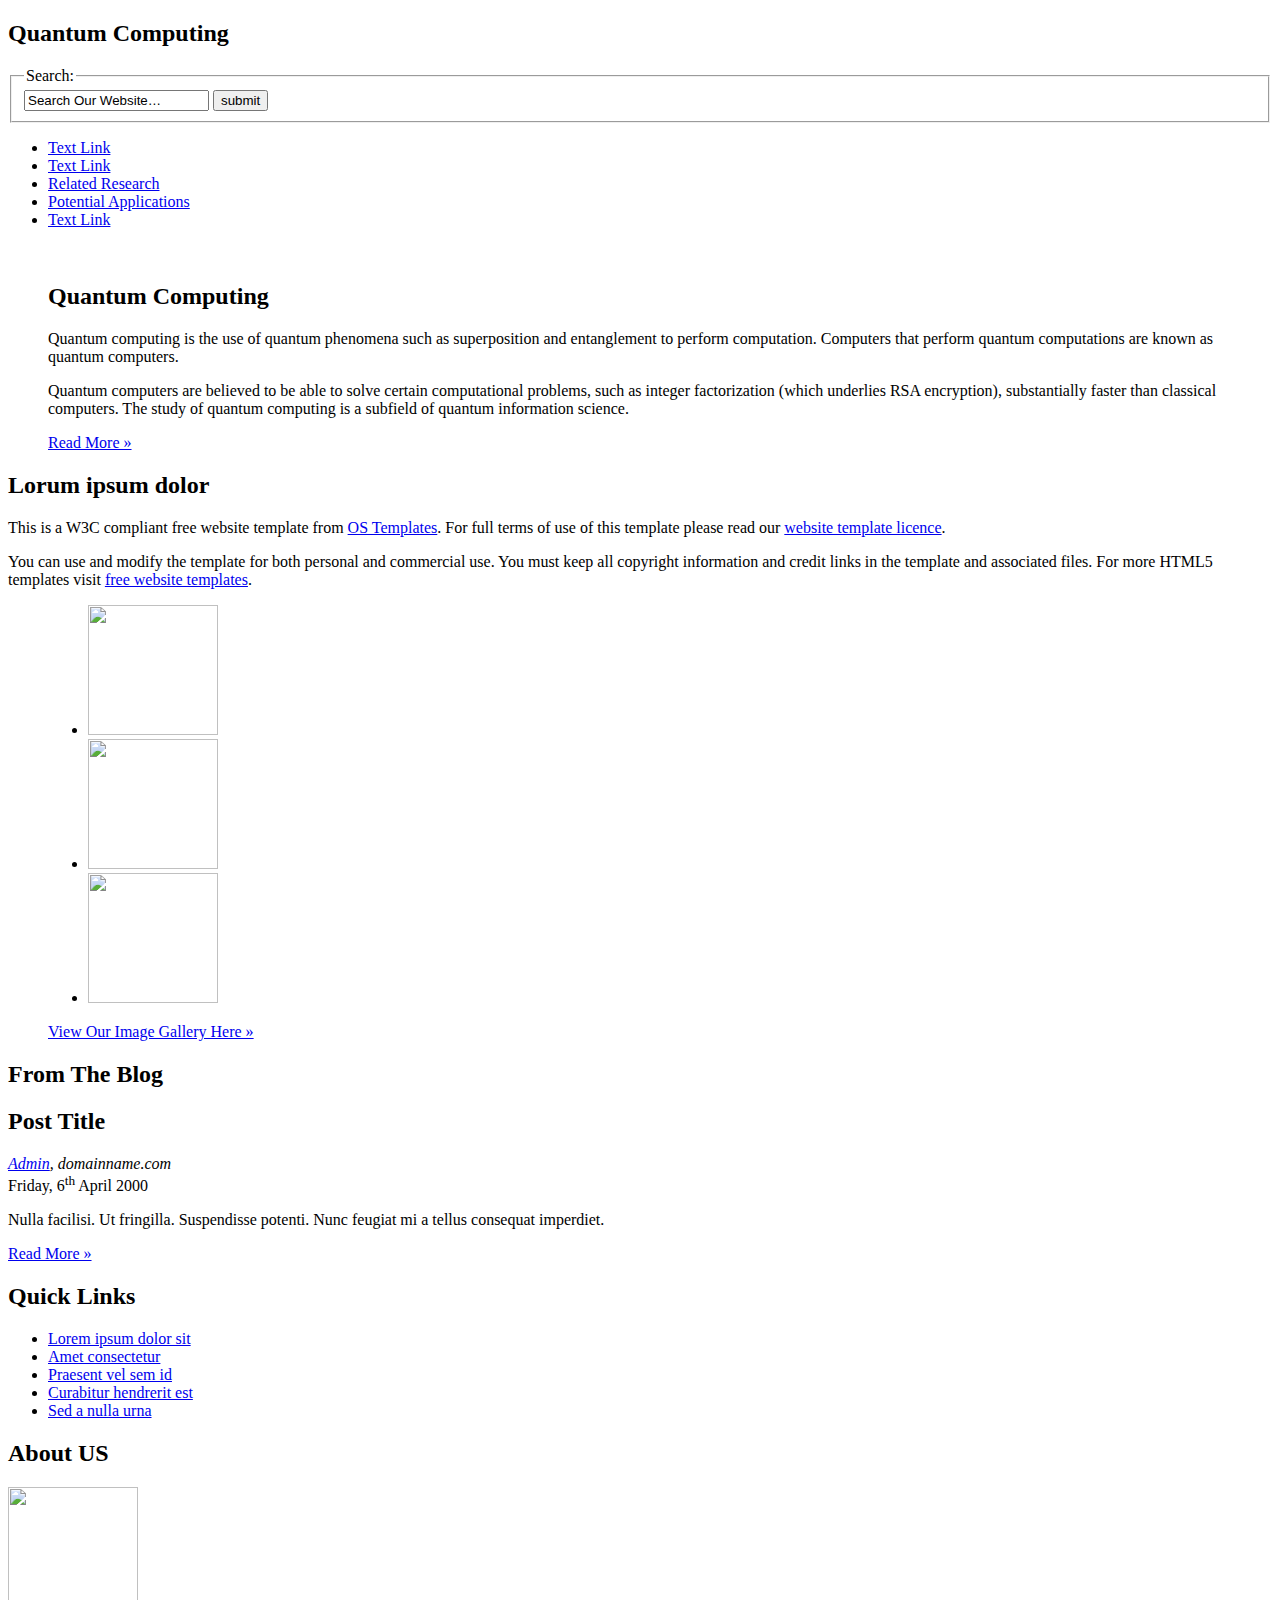
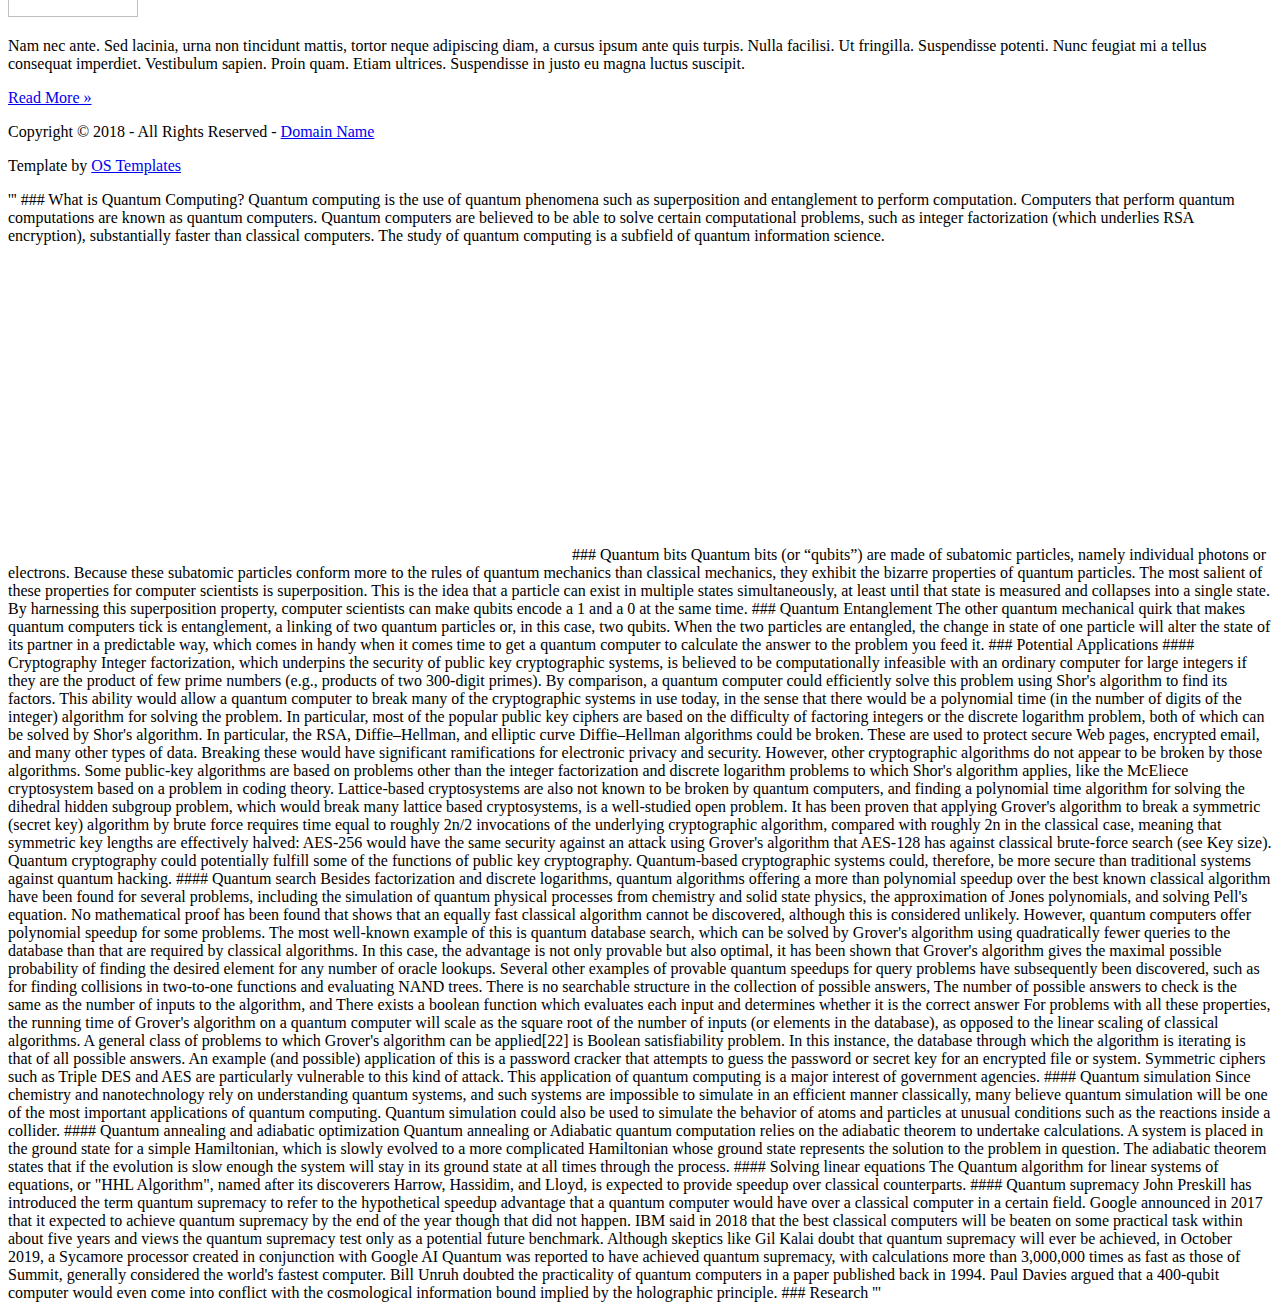
==== index.html @ 235972ce "Update index.html" ====
<!DOCTYPE html>
<html lang="en" dir="ltr">
<head>
<title>Quantum Computing</title>
<meta charset="UTF-8">
<link rel="stylesheet" href="styles/layout.css" type="text/css">
<!--[if lt IE 9]><script src="scripts/html5shiv.js"></script><![endif]-->
</head>
<body>
<div class="wrapper row1">
  <header id="header" class="clear">
    <div id="hgroup">
      <h2>Quantum Computing</h2>
    </div>
    <form action="#" method="post">
      <fieldset>
        <legend>Search:</legend>
        <input type="text" value="Search Our Website&hellip;" onFocus="this.value=(this.value=='Search Our Website&hellip;')? '' : this.value ;">
        <input type="submit" id="sf_submit" value="submit">
      </fieldset>
    </form>
    <nav>
      <ul>
        <li><a href="#">Text Link</a></li>
        <li><a href="#">Text Link</a></li>
        <li><a href="#">Related Research</a></li>
        <li><a href="#">Potential Applications</a></li>
        <li class="last"><a href="#">Text Link</a></li>
      </ul>
    </nav>
  </header>
</div>
<!-- content -->
<div class="wrapper row2">
  <div id="container" class="clear">
    <!-- Slider -->
    <section id="slider" class="clear">
      <figure><img src="images/demo/630x300.gif" alt="">
        <figcaption>
          <h2>Quantum Computing</h2>
          <p>Quantum computing is the use of quantum phenomena such as superposition and entanglement to perform computation. 
            Computers that perform quantum computations are known as quantum computers. 
            <p>Quantum computers are believed to be able to solve certain computational problems, such as integer factorization (which underlies RSA encryption), substantially faster than classical computers. 
            The study of quantum computing is a subfield of quantum information science.</p>
          <footer class="more"><a href="#">Read More &raquo;</a></footer>
        </figcaption>
      </figure>
    </section>
    <!-- main content -->
    <div id="intro">
      <section class="clear">
        <!-- article 1 -->
        <article class="two_quarter">
          <h2>Lorum ipsum dolor</h2>
          <p>This is a W3C compliant free website template from <a href="https://www.os-templates.com/" title="Free Website Templates">OS Templates</a>. For full terms of use of this template please read our <a href="https://www.os-templates.com/template-terms">website template licence</a>.</p>
          <p>You can use and modify the template for both personal and commercial use. You must keep all copyright information and credit links in the template and associated files. For more HTML5 templates visit <a href="https://www.os-templates.com/">free website templates</a>.</p>
        </article>
        <!-- article 2 -->
        <article class="two_quarter lastbox">
          <figure>
            <ul class="clear">
              <li><a href="#"><img src="images/demo/130x130.gif" width="130" height="130" alt=""></a></li>
              <li><a href="#"><img src="images/demo/130x130.gif" width="130" height="130" alt=""></a></li>
              <li class="last"><a href="#"><img src="images/demo/130x130.gif" width="130" height="130" alt=""></a></li>
            </ul>
            <figcaption><a href="#">View Our Image Gallery Here &raquo;</a></figcaption>
          </figure>
        </article>
      </section>
    </div>
    <!-- ########################################################################################## -->
    <!-- ########################################################################################## -->
    <!-- ########################################################################################## -->
    <!-- ########################################################################################## -->
    <div id="homepage" class="last clear">
      <section class="one_quarter">
        <h2 class="title">From The Blog</h2>
        <article>
          <header>
            <h2>Post Title</h2>
            <address>
            <a href="#">Admin</a>, domainname.com
            </address>
            <time datetime="2000-04-06">Friday, 6<sup>th</sup> April 2000</time>
          </header>
          <p>Nulla facilisi. Ut fringilla. Suspendisse potenti. Nunc feugiat mi a tellus consequat imperdiet.</p>
          <footer class="more"><a href="#">Read More &raquo;</a></footer>
        </article>
      </section>
      <section class="one_quarter">
        <h2 class="title">Quick Links</h2>
        <nav>
          <ul>
            <li><a href="#">Lorem ipsum dolor sit</a></li>
            <li><a href="#">Amet consectetur</a></li>
            <li><a href="#">Praesent vel sem id</a></li>
            <li><a href="#">Curabitur hendrerit est</a></li>
            <li class="last"><a href="#">Sed a nulla urna</a></li>
          </ul>
        </nav>
      </section>
      <section class="two_quarter lastbox">
        <h2 class="title">About US</h2>
        <img class="imgl" src="images/demo/130x130.gif" width="130" height="130" alt="">
        <p>Nam nec ante. Sed lacinia, urna non tincidunt mattis, tortor neque adipiscing diam, a cursus ipsum ante quis turpis. Nulla facilisi. Ut fringilla. Suspendisse potenti. Nunc feugiat mi a tellus consequat imperdiet. Vestibulum sapien. Proin quam. Etiam ultrices. Suspendisse in justo eu magna luctus suscipit.</p>
        <footer class="more"><a href="#">Read More &raquo;</a></footer>
      </section>
    </div>
    <!-- / content body -->
  </div>
</div>
<!-- Footer -->
<div class="wrapper row3">
  <footer id="footer" class="clear">
    <p class="fl_left">Copyright &copy; 2018 - All Rights Reserved - <a href="#">Domain Name</a></p>
    <p class="fl_right">Template by <a target="_blank" href="https://www.os-templates.com/" title="Free Website Templates">OS Templates</a></p>
  </footer>
</div>
</body>
</html>




'''

### What is Quantum Computing?
Quantum computing is the use of quantum phenomena such as superposition and entanglement to perform computation. Computers that perform quantum computations are known as quantum computers. Quantum computers are believed to be able to solve certain computational problems, such as integer factorization (which underlies RSA encryption), substantially faster than classical computers. The study of quantum computing is a subfield of quantum information science.


<iframe width="560" height="315" src="https://www.youtube.com/embed/WVv5OAR4Nik" frameborder="0" allow="autoplay; encrypted-media" allowfullscreen></iframe>

### Quantum bits

Quantum bits (or “qubits”) are made of subatomic particles, namely individual photons or electrons. Because these subatomic particles conform more to the rules of quantum mechanics than classical mechanics, they exhibit the bizarre properties of quantum particles. The most salient of these properties for computer scientists is superposition. This is the idea that a particle can exist in multiple states simultaneously, at least until that state is measured and collapses into a single state. By harnessing this superposition property, computer scientists can make qubits encode a 1 and a 0 at the same time.

### Quantum Entanglement

The other quantum mechanical quirk that makes quantum computers tick is entanglement, a linking of two quantum particles or, in this case, two qubits. When the two particles are entangled, the change in state of one particle will alter the state of its partner in a predictable way, which comes in handy when it comes time to get a quantum computer to calculate the answer to the problem you feed it.

### Potential Applications

#### Cryptography
Integer factorization, which underpins the security of public key cryptographic systems, is believed to be computationally infeasible with an ordinary computer for large integers if they are the product of few prime numbers (e.g., products of two 300-digit primes). By comparison, a quantum computer could efficiently solve this problem using Shor's algorithm to find its factors. This ability would allow a quantum computer to break many of the cryptographic systems in use today, in the sense that there would be a polynomial time (in the number of digits of the integer) algorithm for solving the problem. In particular, most of the popular public key ciphers are based on the difficulty of factoring integers or the discrete logarithm problem, both of which can be solved by Shor's algorithm. In particular, the RSA, Diffie–Hellman, and elliptic curve Diffie–Hellman algorithms could be broken. These are used to protect secure Web pages, encrypted email, and many other types of data. Breaking these would have significant ramifications for electronic privacy and security.

However, other cryptographic algorithms do not appear to be broken by those algorithms. Some public-key algorithms are based on problems other than the integer factorization and discrete logarithm problems to which Shor's algorithm applies, like the McEliece cryptosystem based on a problem in coding theory. Lattice-based cryptosystems are also not known to be broken by quantum computers, and finding a polynomial time algorithm for solving the dihedral hidden subgroup problem, which would break many lattice based cryptosystems, is a well-studied open problem. It has been proven that applying Grover's algorithm to break a symmetric (secret key) algorithm by brute force requires time equal to roughly 2n/2 invocations of the underlying cryptographic algorithm, compared with roughly 2n in the classical case, meaning that symmetric key lengths are effectively halved: AES-256 would have the same security against an attack using Grover's algorithm that AES-128 has against classical brute-force search (see Key size).

Quantum cryptography could potentially fulfill some of the functions of public key cryptography. Quantum-based cryptographic systems could, therefore, be more secure than traditional systems against quantum hacking.

#### Quantum search
Besides factorization and discrete logarithms, quantum algorithms offering a more than polynomial speedup over the best known classical algorithm have been found for several problems, including the simulation of quantum physical processes from chemistry and solid state physics, the approximation of Jones polynomials, and solving Pell's equation. No mathematical proof has been found that shows that an equally fast classical algorithm cannot be discovered, although this is considered unlikely. However, quantum computers offer polynomial speedup for some problems. The most well-known example of this is quantum database search, which can be solved by Grover's algorithm using quadratically fewer queries to the database than that are required by classical algorithms. In this case, the advantage is not only provable but also optimal, it has been shown that Grover's algorithm gives the maximal possible probability of finding the desired element for any number of oracle lookups. Several other examples of provable quantum speedups for query problems have subsequently been discovered, such as for finding collisions in two-to-one functions and evaluating NAND trees.

There is no searchable structure in the collection of possible answers,
The number of possible answers to check is the same as the number of inputs to the algorithm, and
There exists a boolean function which evaluates each input and determines whether it is the correct answer
For problems with all these properties, the running time of Grover's algorithm on a quantum computer will scale as the square root of the number of inputs (or elements in the database), as opposed to the linear scaling of classical algorithms. A general class of problems to which Grover's algorithm can be applied[22] is Boolean satisfiability problem. In this instance, the database through which the algorithm is iterating is that of all possible answers. An example (and possible) application of this is a password cracker that attempts to guess the password or secret key for an encrypted file or system. Symmetric ciphers such as Triple DES and AES are particularly vulnerable to this kind of attack. This application of quantum computing is a major interest of government agencies.

#### Quantum simulation
Since chemistry and nanotechnology rely on understanding quantum systems, and such systems are impossible to simulate in an efficient manner classically, many believe quantum simulation will be one of the most important applications of quantum computing. Quantum simulation could also be used to simulate the behavior of atoms and particles at unusual conditions such as the reactions inside a collider.

#### Quantum annealing and adiabatic optimization
Quantum annealing or Adiabatic quantum computation relies on the adiabatic theorem to undertake calculations. A system is placed in the ground state for a simple Hamiltonian, which is slowly evolved to a more complicated Hamiltonian whose ground state represents the solution to the problem in question. The adiabatic theorem states that if the evolution is slow enough the system will stay in its ground state at all times through the process.

#### Solving linear equations
The Quantum algorithm for linear systems of equations, or "HHL Algorithm", named after its discoverers Harrow, Hassidim, and Lloyd, is expected to provide speedup over classical counterparts.

#### Quantum supremacy
John Preskill has introduced the term quantum supremacy to refer to the hypothetical speedup advantage that a quantum computer would have over a classical computer in a certain field. Google announced in 2017 that it expected to achieve quantum supremacy by the end of the year though that did not happen. IBM said in 2018 that the best classical computers will be beaten on some practical task within about five years and views the quantum supremacy test only as a potential future benchmark. Although skeptics like Gil Kalai doubt that quantum supremacy will ever be achieved, in October 2019, a Sycamore processor created in conjunction with Google AI Quantum was reported to have achieved quantum supremacy, with calculations more than 3,000,000 times as fast as those of Summit, generally considered the world's fastest computer. Bill Unruh doubted the practicality of quantum computers in a paper published back in 1994. Paul Davies argued that a 400-qubit computer would even come into conflict with the cosmological information bound implied by the holographic principle.

### Research

'''
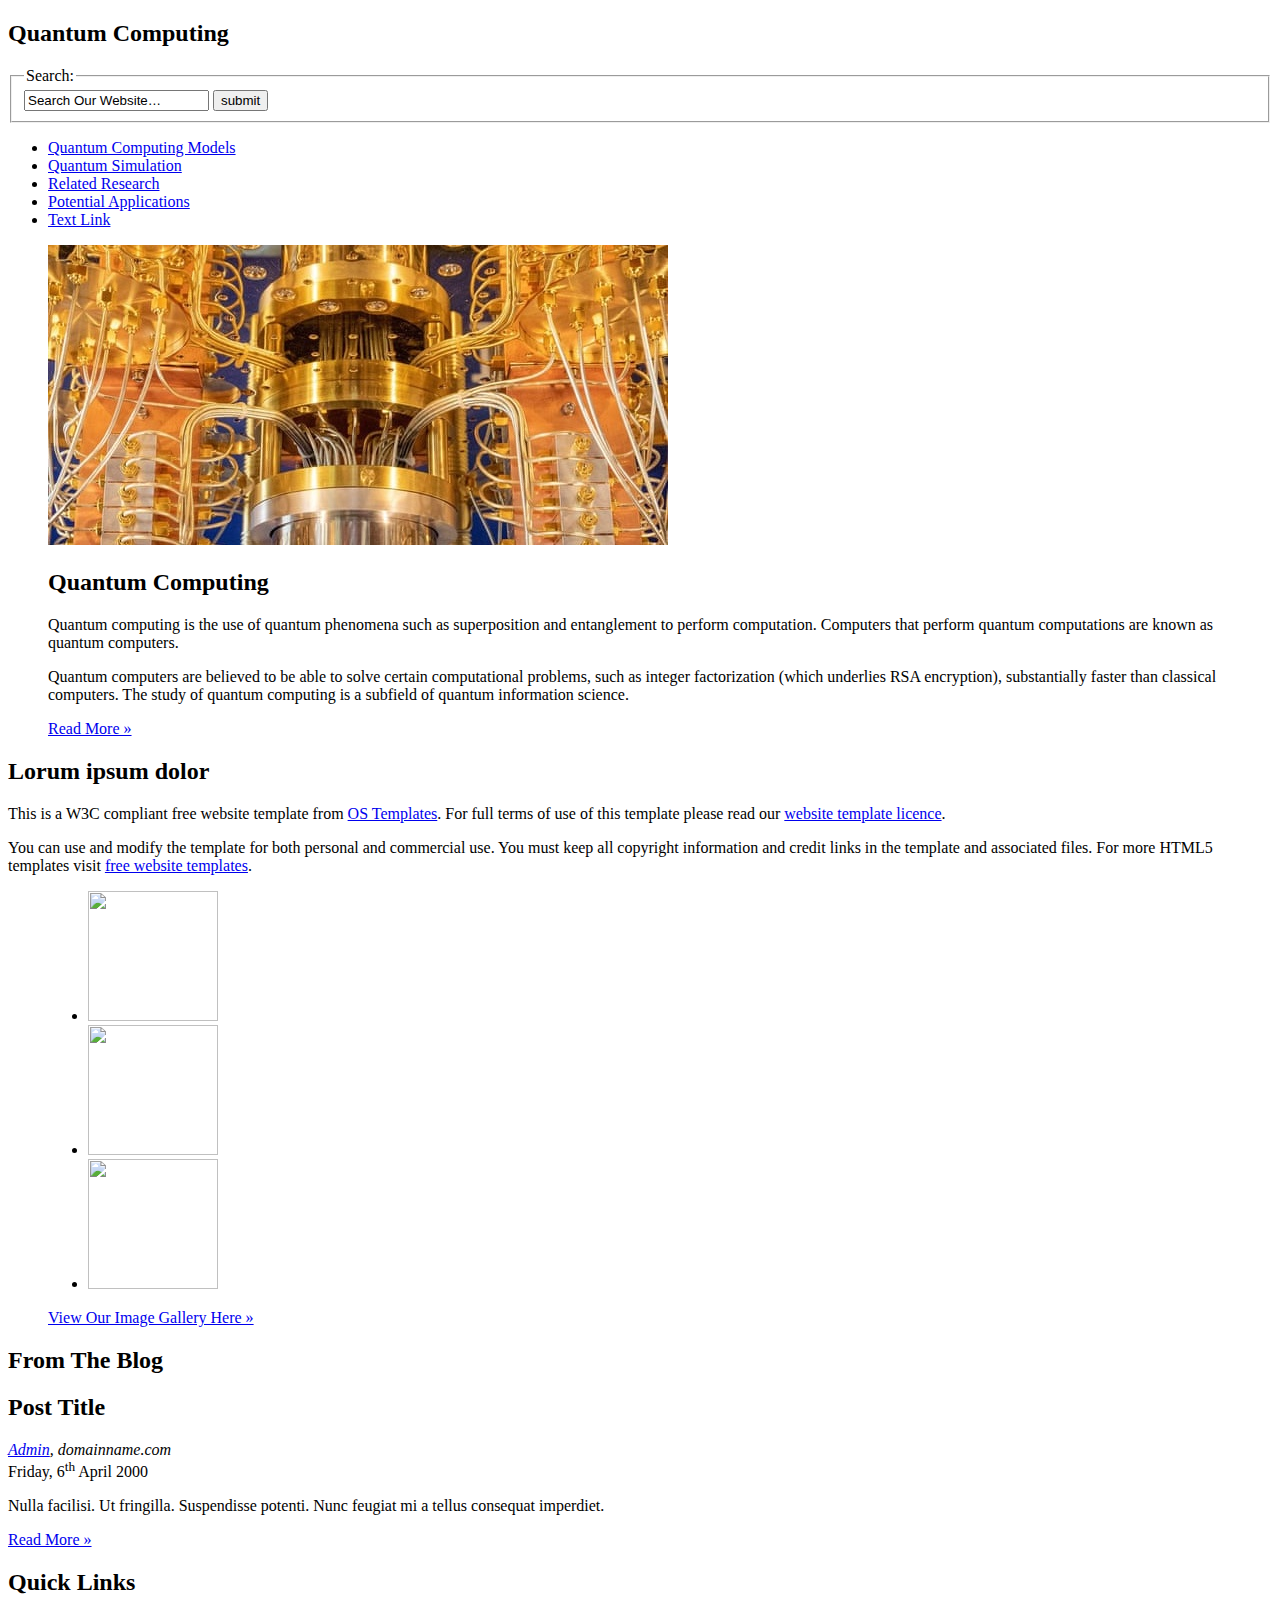
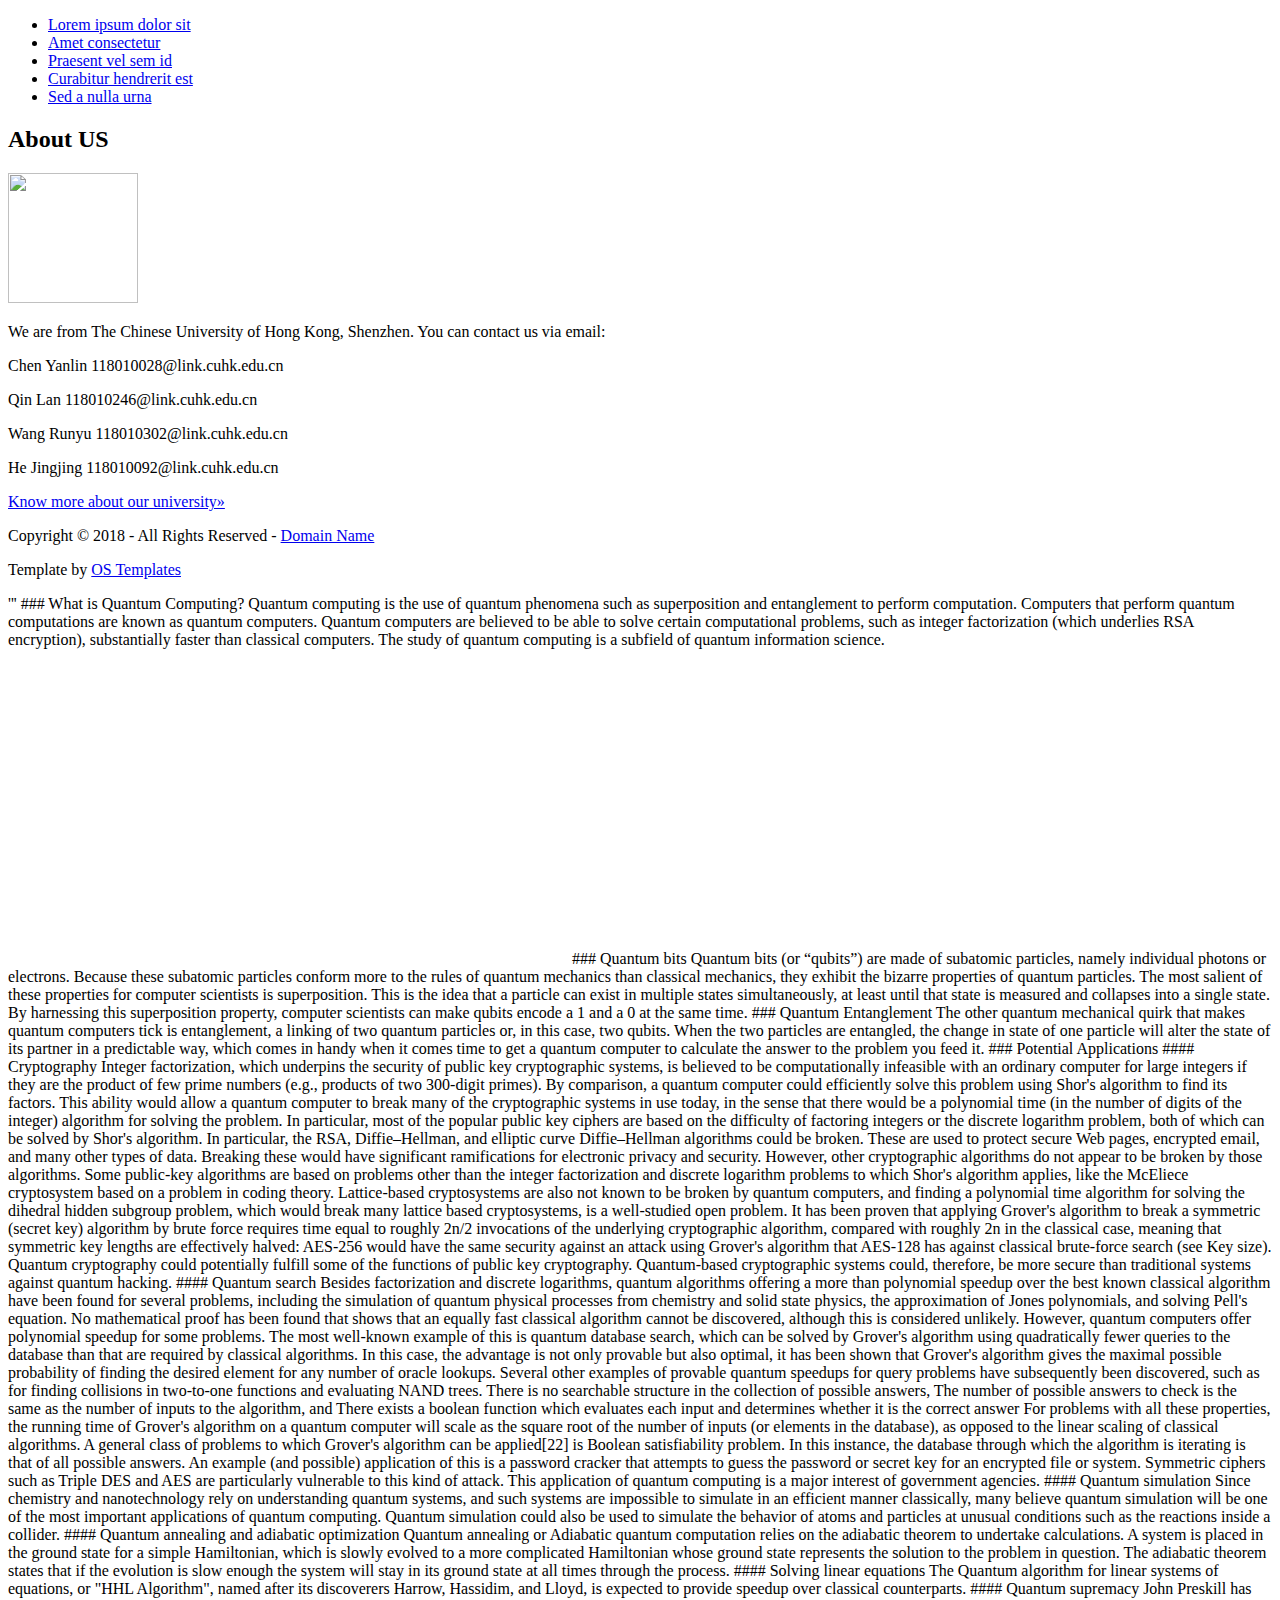
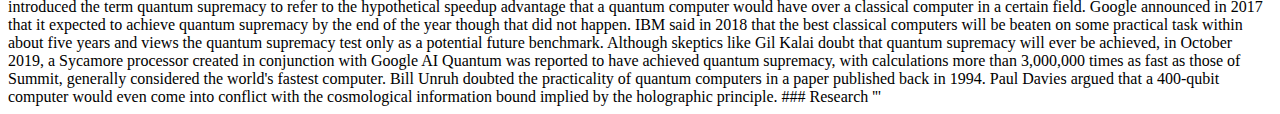
==== commit 9fb9c484: "Update index.html" ====
--- a/index.html
+++ b/index.html
@@ -21,8 +21,8 @@
     </form>
     <nav>
       <ul>
-        <li><a href="#">Text Link</a></li>
-        <li><a href="#">Text Link</a></li>
+        <li><a href="pages/QuantumComputingModels.html">Quantum Computing Models</a></li>
+        <li><a href="#">Quantum Simulation</a></li>
         <li><a href="#">Related Research</a></li>
         <li><a href="#">Potential Applications</a></li>
         <li class="last"><a href="#">Text Link</a></li>
@@ -35,7 +35,7 @@
   <div id="container" class="clear">
     <!-- Slider -->
     <section id="slider" class="clear">
-      <figure><img src="images/demo/630x300.gif" alt="">
+      <figure><img src="images/demo/630x300.jpg" alt="">
         <figcaption>
           <h2>Quantum Computing</h2>
           <p>Quantum computing is the use of quantum phenomena such as superposition and entanglement to perform computation. 
@@ -102,8 +102,12 @@
       <section class="two_quarter lastbox">
         <h2 class="title">About US</h2>
         <img class="imgl" src="images/demo/130x130.gif" width="130" height="130" alt="">
-        <p>Nam nec ante. Sed lacinia, urna non tincidunt mattis, tortor neque adipiscing diam, a cursus ipsum ante quis turpis. Nulla facilisi. Ut fringilla. Suspendisse potenti. Nunc feugiat mi a tellus consequat imperdiet. Vestibulum sapien. Proin quam. Etiam ultrices. Suspendisse in justo eu magna luctus suscipit.</p>
-        <footer class="more"><a href="#">Read More &raquo;</a></footer>
+        <p>We are from The Chinese University of Hong Kong, Shenzhen. You can contact us via email:</p>
+        <p>Chen Yanlin 118010028@link.cuhk.edu.cn</p>
+        <p>Qin Lan 118010246@link.cuhk.edu.cn</p>
+        <p>Wang Runyu 118010302@link.cuhk.edu.cn</p>
+        <p>He Jingjing 118010092@link.cuhk.edu.cn</p>
+        <footer class="more"><a href="https://www.cuhk.edu.cn/">Know more about our university&raquo;</a></footer>
       </section>
     </div>
     <!-- / content body -->
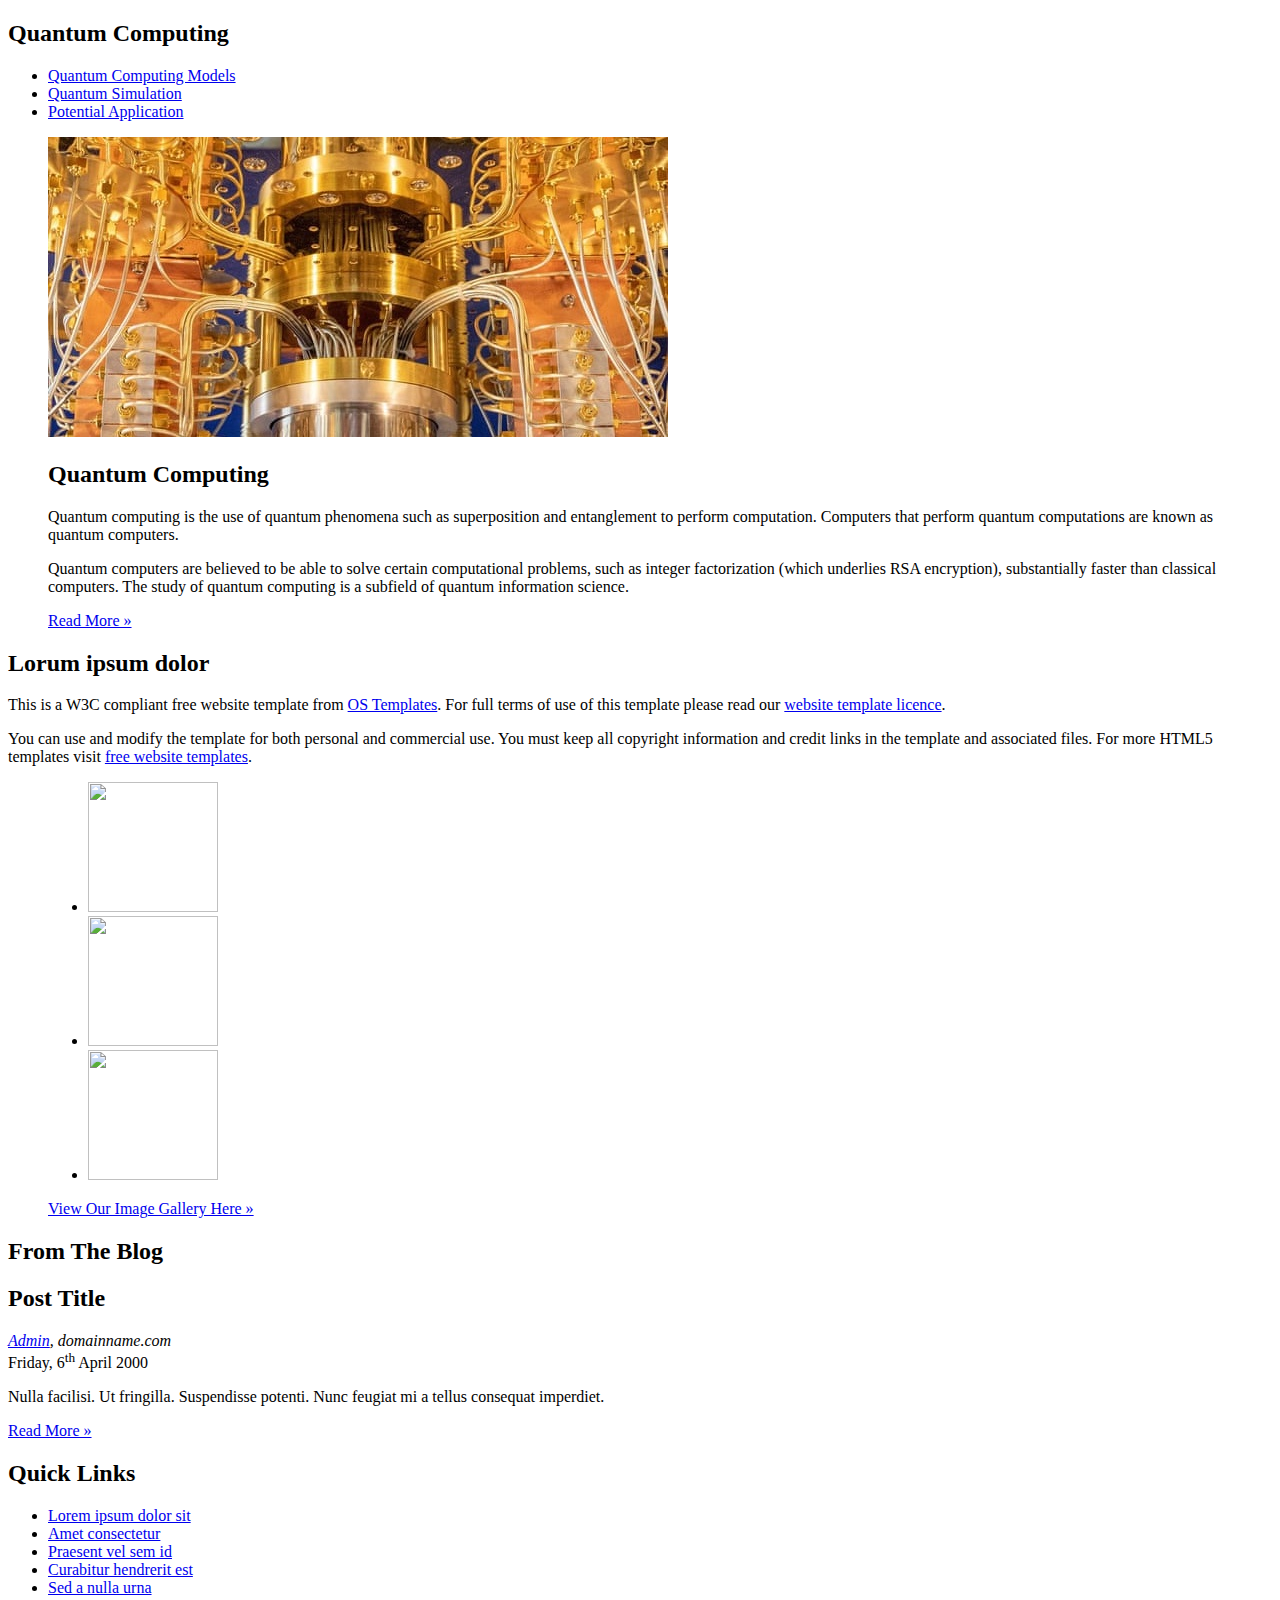
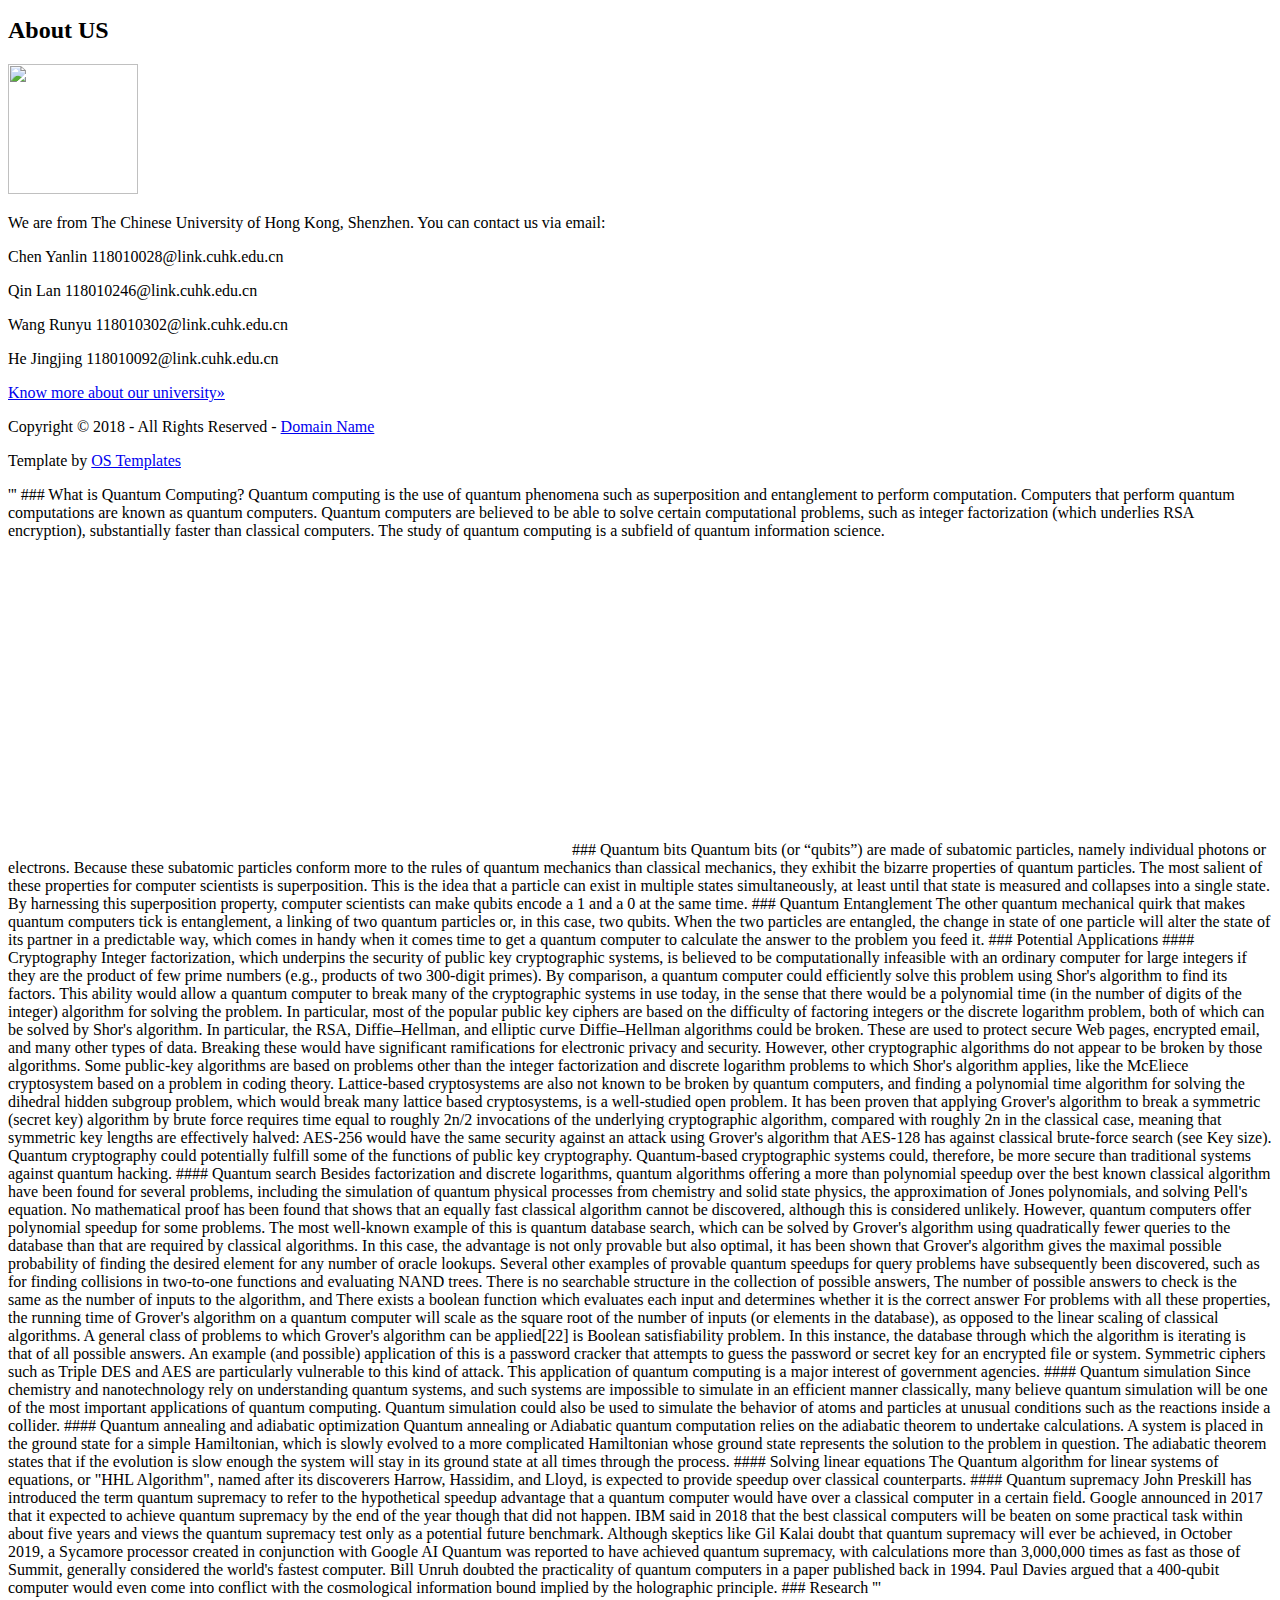
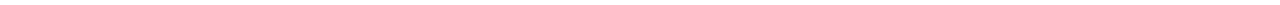
==== commit ff7080cd: "Update index.html" ====
--- a/index.html
+++ b/index.html
@@ -12,20 +12,11 @@
     <div id="hgroup">
       <h2>Quantum Computing</h2>
     </div>
-    <form action="#" method="post">
-      <fieldset>
-        <legend>Search:</legend>
-        <input type="text" value="Search Our Website&hellip;" onFocus="this.value=(this.value=='Search Our Website&hellip;')? '' : this.value ;">
-        <input type="submit" id="sf_submit" value="submit">
-      </fieldset>
-    </form>
     <nav>
       <ul>
-        <li><a href="pages/QuantumComputingModels.html">Quantum Computing Models</a></li>
-        <li><a href="#">Quantum Simulation</a></li>
-        <li><a href="#">Related Research</a></li>
-        <li><a href="#">Potential Applications</a></li>
-        <li class="last"><a href="#">Text Link</a></li>
+        <li><a href="https://hejingjing2020.github.io/Quantum-Computing/QuantumComputingModels">Quantum Computing Models</a></li>
+        <li><a href="https://hejingjing2020.github.io/Quantum-Computing/QuantumSimulation">Quantum Simulation</a></li>
+        <li class="last"><a href=https://hejingjing2020.github.io/Quantum-Computing/PotentialApplication>Potential Application</a></li>
       </ul>
     </nav>
   </header>
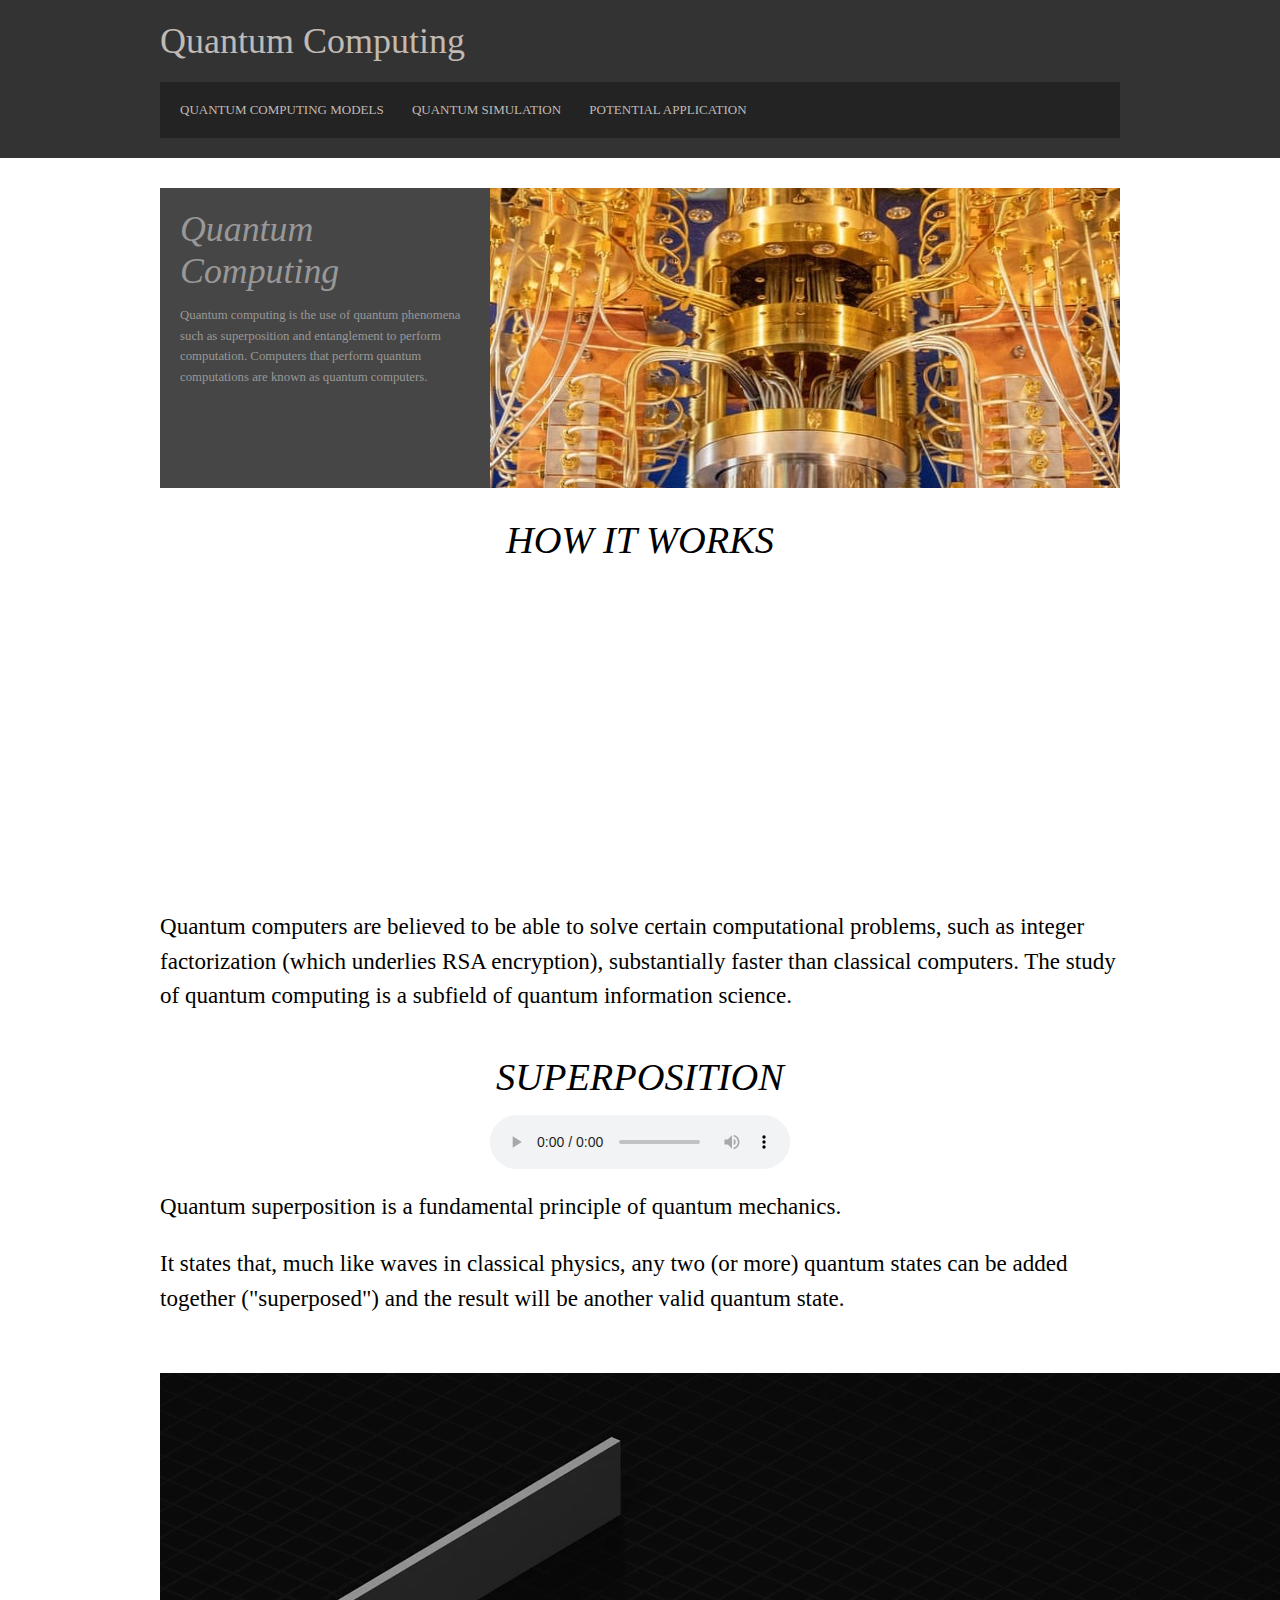
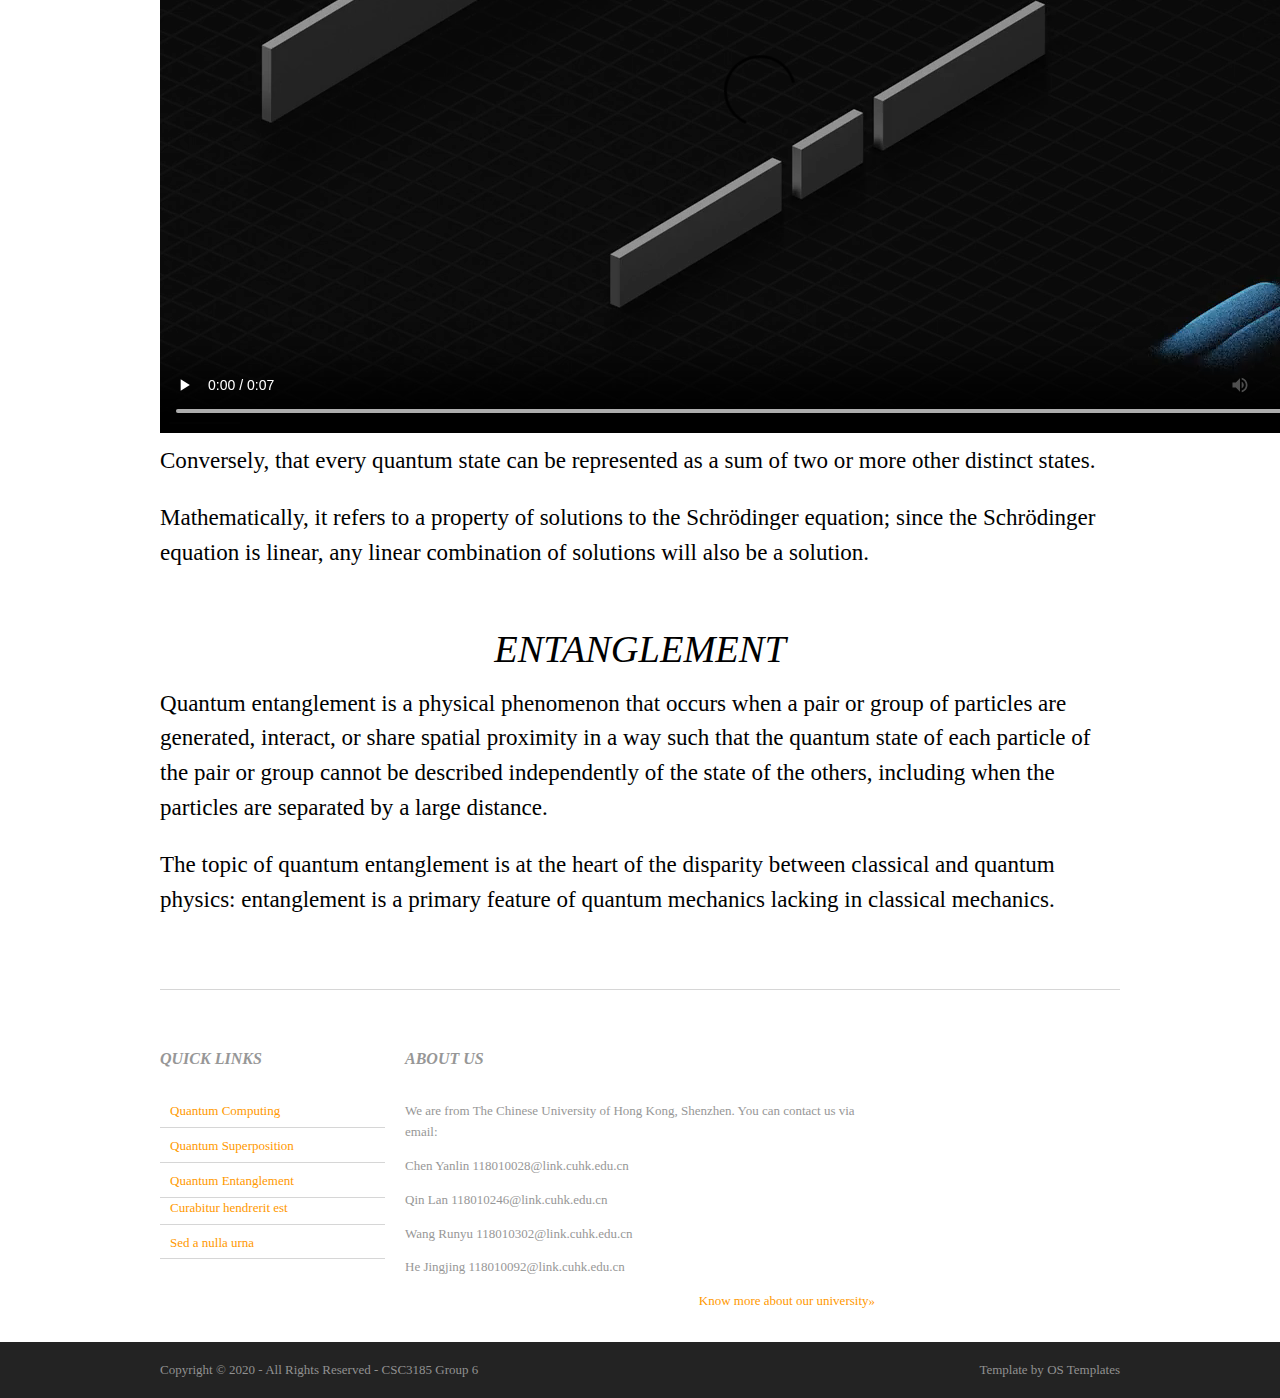
==== commit 21f01d7d: "Update index.html" ====
--- a/index.html
+++ b/index.html
@@ -4,13 +4,15 @@
 <title>Quantum Computing</title>
 <meta charset="UTF-8">
 <link rel="stylesheet" href="styles/layout.css" type="text/css">
+
 <!--[if lt IE 9]><script src="scripts/html5shiv.js"></script><![endif]-->
 </head>
 <body>
+  
 <div class="wrapper row1">
   <header id="header" class="clear">
     <div id="hgroup">
-      <h2>Quantum Computing</h2>
+      <h1>Quantum Computing</h1>
     </div>
     <nav>
       <ul>
@@ -28,35 +30,70 @@
     <section id="slider" class="clear">
       <figure><img src="images/demo/630x300.jpg" alt="">
         <figcaption>
-          <h2>Quantum Computing</h2>
-          <p>Quantum computing is the use of quantum phenomena such as superposition and entanglement to perform computation. 
+          <h2 style="font-size:2.8vw">Quantum Computing</h2>
+          <p style="font-size:1vw; font-style: normal">Quantum computing is the use of quantum phenomena such as superposition and entanglement to perform computation. 
             Computers that perform quantum computations are known as quantum computers. 
-            <p>Quantum computers are believed to be able to solve certain computational problems, such as integer factorization (which underlies RSA encryption), substantially faster than classical computers. 
-            The study of quantum computing is a subfield of quantum information science.</p>
-          <footer class="more"><a href="#">Read More &raquo;</a></footer>
+          <!--<footer class="more"><a href="https://en.wikipedia.org/wiki/Quantum_computing">Wikipidia &raquo;</a></footer>-->
         </figcaption>
       </figure>
     </section>
     <!-- main content -->
     <div id="intro">
-      <section class="clear">
+      <section class="clear">        
+
+        <article class="user_reviews">     
+        <h2 align="center" style="font-size:3vw; color:black">HOW IT WORKS</h2>
+        <p align="center">
+        <iframe width="560" height="315" src="https://www.youtube.com/embed/WVv5OAR4Nik" frameborder="0" allow="autoplay; encrypted-media" allowfullscreen></iframe>
+        </p>
+            <h6 style="font-size:1.8vw;line-height: 1.5; color:black; font-family:verdana; font-style: normal">Quantum computers are believed to be able to solve certain computational problems, such as integer factorization (which underlies RSA encryption), substantially faster than classical computers. 
+            The study of quantum computing is a subfield of quantum information science.</h6>
+          <p>
+            <br>
+          </p>
+        </article>
+
         <!-- article 1 -->
-        <article class="two_quarter">
-          <h2>Lorum ipsum dolor</h2>
-          <p>This is a W3C compliant free website template from <a href="https://www.os-templates.com/" title="Free Website Templates">OS Templates</a>. For full terms of use of this template please read our <a href="https://www.os-templates.com/template-terms">website template licence</a>.</p>
-          <p>You can use and modify the template for both personal and commercial use. You must keep all copyright information and credit links in the template and associated files. For more HTML5 templates visit <a href="https://www.os-templates.com/">free website templates</a>.</p>
+        <article class="user_reviews">
+   
+          <h1 style="font-size:3vw; color:black" align="center">SUPERPOSITION</h1>
+          <div style="margin: 0 auto; display: table;">
+            <br>
+          <audio controls>
+              <source src="media/QuantumSuperposition.mp3" type="audio/mpeg">
+          </audio>
+          <br>
+          <br>
+        </div>
+          <h6 style="font-size:1.8vw;line-height: 1.5; color:black; font-family:verdana; font-style: normal">
+            Quantum superposition is a fundamental principle of quantum mechanics.
+             <p>It states that, much like waves in classical physics, any two 
+             (or more) quantum states can be added together ("superposed") and
+              the result will be another valid quantum state.</p> 
+            <br>
+              <video controls>
+                <source src="media/superposition.mp4" type="video/mp4">
+              </video>
+            <br>
+              Conversely, 
+              that every quantum state can be represented as a sum of two or 
+              more other distinct states. <p>Mathematically, it refers to a property
+               of solutions to the Schrödinger equation; since the Schrödinger 
+               equation is linear, any linear combination of solutions will
+                also be a solution.</p>
+                <br>
+          </h6>
+
+          <h2 style="font-size:3vw; color:black" align="center">ENTANGLEMENT</h2>
+          <h6 style="font-size:1.8vw;line-height: 1.5; color:black; font-family:verdana; font-style: normal">
+              Quantum entanglement is a physical phenomenon that occurs when a 
+              pair or group of particles are generated, interact, or share spatial proximity in a way such that the quantum state of each particle of the pair or group cannot be described independently of the state of the others, including when the particles are separated by a large distance.<p>
+     The topic of quantum entanglement is at the heart of the disparity 
+     between classical and quantum physics: entanglement is a primary feature 
+     of quantum mechanics lacking in classical mechanics.</p>      </h6>
+          
         </article>
-        <!-- article 2 -->
-        <article class="two_quarter lastbox">
-          <figure>
-            <ul class="clear">
-              <li><a href="#"><img src="images/demo/130x130.gif" width="130" height="130" alt=""></a></li>
-              <li><a href="#"><img src="images/demo/130x130.gif" width="130" height="130" alt=""></a></li>
-              <li class="last"><a href="#"><img src="images/demo/130x130.gif" width="130" height="130" alt=""></a></li>
-            </ul>
-            <figcaption><a href="#">View Our Image Gallery Here &raquo;</a></figcaption>
-          </figure>
-        </article>
+
       </section>
     </div>
     <!-- ########################################################################################## -->
@@ -65,26 +102,12 @@
     <!-- ########################################################################################## -->
     <div id="homepage" class="last clear">
       <section class="one_quarter">
-        <h2 class="title">From The Blog</h2>
-        <article>
-          <header>
-            <h2>Post Title</h2>
-            <address>
-            <a href="#">Admin</a>, domainname.com
-            </address>
-            <time datetime="2000-04-06">Friday, 6<sup>th</sup> April 2000</time>
-          </header>
-          <p>Nulla facilisi. Ut fringilla. Suspendisse potenti. Nunc feugiat mi a tellus consequat imperdiet.</p>
-          <footer class="more"><a href="#">Read More &raquo;</a></footer>
-        </article>
-      </section>
-      <section class="one_quarter">
         <h2 class="title">Quick Links</h2>
         <nav>
           <ul>
-            <li><a href="#">Lorem ipsum dolor sit</a></li>
-            <li><a href="#">Amet consectetur</a></li>
-            <li><a href="#">Praesent vel sem id</a></li>
+            <li><a href="https://en.wikipedia.org/wiki/Quantum_computing">Quantum Computing</a></li>
+            <li><a href="https://en.wikipedia.org/wiki/Quantum_superposition">Quantum Superposition</a></li>
+            <li class="last"><a href="https://en.wikipedia.org/wiki/Quantum_entanglement">Quantum Entanglement</a></li>
             <li><a href="#">Curabitur hendrerit est</a></li>
             <li class="last"><a href="#">Sed a nulla urna</a></li>
           </ul>
@@ -92,7 +115,6 @@
       </section>
       <section class="two_quarter lastbox">
         <h2 class="title">About US</h2>
-        <img class="imgl" src="images/demo/130x130.gif" width="130" height="130" alt="">
         <p>We are from The Chinese University of Hong Kong, Shenzhen. You can contact us via email:</p>
         <p>Chen Yanlin 118010028@link.cuhk.edu.cn</p>
         <p>Qin Lan 118010246@link.cuhk.edu.cn</p>
@@ -107,61 +129,11 @@
 <!-- Footer -->
 <div class="wrapper row3">
   <footer id="footer" class="clear">
-    <p class="fl_left">Copyright &copy; 2018 - All Rights Reserved - <a href="#">Domain Name</a></p>
+    <p class="fl_left">Copyright &copy; 2020 - All Rights Reserved - <a href="https://hejingjing2020.github.io/Quantum-Computing/">CSC3185 Group 6</a></p>
     <p class="fl_right">Template by <a target="_blank" href="https://www.os-templates.com/" title="Free Website Templates">OS Templates</a></p>
   </footer>
 </div>
+
+
 </body>
 </html>
-
-
-
-
-'''
-
-### What is Quantum Computing?
-Quantum computing is the use of quantum phenomena such as superposition and entanglement to perform computation. Computers that perform quantum computations are known as quantum computers. Quantum computers are believed to be able to solve certain computational problems, such as integer factorization (which underlies RSA encryption), substantially faster than classical computers. The study of quantum computing is a subfield of quantum information science.
-
-
-<iframe width="560" height="315" src="https://www.youtube.com/embed/WVv5OAR4Nik" frameborder="0" allow="autoplay; encrypted-media" allowfullscreen></iframe>
-
-### Quantum bits
-
-Quantum bits (or “qubits”) are made of subatomic particles, namely individual photons or electrons. Because these subatomic particles conform more to the rules of quantum mechanics than classical mechanics, they exhibit the bizarre properties of quantum particles. The most salient of these properties for computer scientists is superposition. This is the idea that a particle can exist in multiple states simultaneously, at least until that state is measured and collapses into a single state. By harnessing this superposition property, computer scientists can make qubits encode a 1 and a 0 at the same time.
-
-### Quantum Entanglement
-
-The other quantum mechanical quirk that makes quantum computers tick is entanglement, a linking of two quantum particles or, in this case, two qubits. When the two particles are entangled, the change in state of one particle will alter the state of its partner in a predictable way, which comes in handy when it comes time to get a quantum computer to calculate the answer to the problem you feed it.
-
-### Potential Applications
-
-#### Cryptography
-Integer factorization, which underpins the security of public key cryptographic systems, is believed to be computationally infeasible with an ordinary computer for large integers if they are the product of few prime numbers (e.g., products of two 300-digit primes). By comparison, a quantum computer could efficiently solve this problem using Shor's algorithm to find its factors. This ability would allow a quantum computer to break many of the cryptographic systems in use today, in the sense that there would be a polynomial time (in the number of digits of the integer) algorithm for solving the problem. In particular, most of the popular public key ciphers are based on the difficulty of factoring integers or the discrete logarithm problem, both of which can be solved by Shor's algorithm. In particular, the RSA, Diffie–Hellman, and elliptic curve Diffie–Hellman algorithms could be broken. These are used to protect secure Web pages, encrypted email, and many other types of data. Breaking these would have significant ramifications for electronic privacy and security.
-
-However, other cryptographic algorithms do not appear to be broken by those algorithms. Some public-key algorithms are based on problems other than the integer factorization and discrete logarithm problems to which Shor's algorithm applies, like the McEliece cryptosystem based on a problem in coding theory. Lattice-based cryptosystems are also not known to be broken by quantum computers, and finding a polynomial time algorithm for solving the dihedral hidden subgroup problem, which would break many lattice based cryptosystems, is a well-studied open problem. It has been proven that applying Grover's algorithm to break a symmetric (secret key) algorithm by brute force requires time equal to roughly 2n/2 invocations of the underlying cryptographic algorithm, compared with roughly 2n in the classical case, meaning that symmetric key lengths are effectively halved: AES-256 would have the same security against an attack using Grover's algorithm that AES-128 has against classical brute-force search (see Key size).
-
-Quantum cryptography could potentially fulfill some of the functions of public key cryptography. Quantum-based cryptographic systems could, therefore, be more secure than traditional systems against quantum hacking.
-
-#### Quantum search
-Besides factorization and discrete logarithms, quantum algorithms offering a more than polynomial speedup over the best known classical algorithm have been found for several problems, including the simulation of quantum physical processes from chemistry and solid state physics, the approximation of Jones polynomials, and solving Pell's equation. No mathematical proof has been found that shows that an equally fast classical algorithm cannot be discovered, although this is considered unlikely. However, quantum computers offer polynomial speedup for some problems. The most well-known example of this is quantum database search, which can be solved by Grover's algorithm using quadratically fewer queries to the database than that are required by classical algorithms. In this case, the advantage is not only provable but also optimal, it has been shown that Grover's algorithm gives the maximal possible probability of finding the desired element for any number of oracle lookups. Several other examples of provable quantum speedups for query problems have subsequently been discovered, such as for finding collisions in two-to-one functions and evaluating NAND trees.
-
-There is no searchable structure in the collection of possible answers,
-The number of possible answers to check is the same as the number of inputs to the algorithm, and
-There exists a boolean function which evaluates each input and determines whether it is the correct answer
-For problems with all these properties, the running time of Grover's algorithm on a quantum computer will scale as the square root of the number of inputs (or elements in the database), as opposed to the linear scaling of classical algorithms. A general class of problems to which Grover's algorithm can be applied[22] is Boolean satisfiability problem. In this instance, the database through which the algorithm is iterating is that of all possible answers. An example (and possible) application of this is a password cracker that attempts to guess the password or secret key for an encrypted file or system. Symmetric ciphers such as Triple DES and AES are particularly vulnerable to this kind of attack. This application of quantum computing is a major interest of government agencies.
-
-#### Quantum simulation
-Since chemistry and nanotechnology rely on understanding quantum systems, and such systems are impossible to simulate in an efficient manner classically, many believe quantum simulation will be one of the most important applications of quantum computing. Quantum simulation could also be used to simulate the behavior of atoms and particles at unusual conditions such as the reactions inside a collider.
-
-#### Quantum annealing and adiabatic optimization
-Quantum annealing or Adiabatic quantum computation relies on the adiabatic theorem to undertake calculations. A system is placed in the ground state for a simple Hamiltonian, which is slowly evolved to a more complicated Hamiltonian whose ground state represents the solution to the problem in question. The adiabatic theorem states that if the evolution is slow enough the system will stay in its ground state at all times through the process.
-
-#### Solving linear equations
-The Quantum algorithm for linear systems of equations, or "HHL Algorithm", named after its discoverers Harrow, Hassidim, and Lloyd, is expected to provide speedup over classical counterparts.
-
-#### Quantum supremacy
-John Preskill has introduced the term quantum supremacy to refer to the hypothetical speedup advantage that a quantum computer would have over a classical computer in a certain field. Google announced in 2017 that it expected to achieve quantum supremacy by the end of the year though that did not happen. IBM said in 2018 that the best classical computers will be beaten on some practical task within about five years and views the quantum supremacy test only as a potential future benchmark. Although skeptics like Gil Kalai doubt that quantum supremacy will ever be achieved, in October 2019, a Sycamore processor created in conjunction with Google AI Quantum was reported to have achieved quantum supremacy, with calculations more than 3,000,000 times as fast as those of Summit, generally considered the world's fastest computer. Bill Unruh doubted the practicality of quantum computers in a paper published back in 1994. Paul Davies argued that a 400-qubit computer would even come into conflict with the cosmological information bound implied by the holographic principle.
-
-### Research
-
-'''
--- a/styles/layout.css
+++ b/styles/layout.css
@@ -0,0 +1,148 @@
+/*
+HTML 5 Template Name: Basic 90
+File: Layout CSS
+Author: OS Templates
+Author URI: https://www.os-templates.com/
+Licence: <a href="https://www.os-templates.com/template-terms">Website Template Licence</a>
+*/
+
+html{overflow-y:scroll;} /* Forces a scrollbar when the viewport is larger than the websites content - CSS3 */
+
+body{margin:0; padding:0; font-size:13px; font-family:Georgia, "Times New Roman", Times, serif; color:#919191; background-color:white;}
+
+.clear:after{content:"."; display:block; height:0; clear:both; visibility:hidden; line-height:0;}
+.clear{display:block; clear:both;}
+html[xmlns] .clear{display:block;}
+* html .clear{height:1%;}
+
+a{outline:none; text-decoration:none;}
+
+code{font-weight:normal; font-style:normal; font-family:Georgia, "Times New Roman", Times, serif;}
+
+.fl_left{float:left;}
+.fl_right{float:right;}
+
+img{margin:0; padding:0; border:none; line-height:normal; vertical-align:middle;}
+.imgholder, .imgl, .imgr{padding:4px; border:1px solid #D6D6D6; text-align:center;}
+.imgl{float:left; margin:0 15px 15px 0; clear:left;}
+.imgr{float:right; margin:0 0 15px 15px; clear:right;}
+
+/*----------------------------------------------HTML 5 Overrides-------------------------------------*/
+
+address, article, aside, figcaption, figure, footer, header, nav, section{display:block; margin:0; padding:0;}
+
+q{display:block; padding:0 10px 8px 10px; color:#979797; background-color:#ECECEC; font-style:italic; line-height:normal;}
+q:before{content:'? '; font-size:26px;}
+q:after{content:' ?'; font-size:26px; line-height:0;}
+
+/* ----------------------------------------------Wrapper-------------------------------------*/
+
+div.wrapper{display:block; width:100%; margin:0; padding:0; text-align:left;}
+
+.row1, .row1 a{color:#C0BAB6; background-color:#333333;}
+.row2{color:#979797; background-color:#FFFFFF;}
+.row2 a{color:#FF9900; background-color:#FFFFFF;}
+.row3, .row3 a{color:#919191; background-color:#232323;}
+
+/*----------------------------------------------Generalise-------------------------------------*/
+
+#header, #container, #footer{display:block; width:960px; margin:0 auto;}
+
+nav ul{margin:0; padding:0; list-style:none;}
+
+h1, h2, h3, h4, h5, h6{margin:0; padding:0; font-size:22px; font-weight:normal; font-style:italic; line-height:normal;}
+
+address{font-style:normal;}
+
+blockquote, q{display:block; padding:8px 10px; color:#979797; background-color:#ECECEC; font-style:italic; line-height:normal;}
+blockquote:before, q:before{content:'? '; font-size:26px;}
+blockquote:after, q:after{content:' ?'; font-size:26px; line-height:0;}
+
+form, fieldset, legend{margin:0; padding:0; border:none;}
+legend{display:none;}
+input, textarea, select{font-size:12px; font-family:Georgia,"Times New Roman",Times,serif;}
+
+.one_quarter, .two_quarter, .three_quarter, .four_quarter{display:block; float:left; margin:0 20px 0 0;}
+.one_quarter{width:225px;}
+.two_quarter{width:470px;}
+.three_quarter{width:715px;}
+.four_quarter{width:960px; float:none; margin-right:0; clear:both;}
+
+.one_third, .two_third, .three_third{display:block; float:left; margin:0 30px 0 0;}
+.one_third{width:300px;}
+.two_third{width:630px;}
+.three_third{width:960px; float:none; margin-right:0; clear:both;}
+
+.lastbox{margin-right:0;}
+
+/*----------------------------------------------Header-------------------------------------*/
+
+#header{padding:20px 0;}
+
+#header #hgroup{float:left; margin:0 0 20px 0;}
+#header #hgroup h1, #header #hgroup h2{font-weight:normal; font-style:normal; text-transform:none;}
+#header #hgroup h1{font-size:36px;}
+#header #hgroup h2{font-size:13px;}
+
+#header form{display:block; width:290px; float:right; margin:20px 0; padding:0;}
+#header form input{display:block; float:left; width:200px; margin:0; padding:5px; color:#C0BAB6; background-color:white; border:1px solid #666666;}
+#header form #sf_submit{display:block; float:right; width:70px; font-size:12px; font-weight:bold; text-transform:uppercase; color:#FFFFFF; background-color:#FF9900; border:none; cursor:pointer;}
+
+#header nav{display:block; width:100%; margin:0; padding:20px 0; color:#C0BAB6; background-color:#232323; clear:both;}
+#header nav ul{padding:0 20px;}
+#header nav li{display:inline; margin-right:25px; text-transform:uppercase;}
+#header nav li.last{margin-right:0;}
+#header nav li a{color:#C0BAB6; background-color:#232323;}
+#header nav li a:hover{color:#FF9900; background-color:#232323;}
+
+/*----------------------------------------------Content Area-------------------------------------*/
+
+#container{padding:30px 0;}
+#container section{display:block; margin-bottom:30px; padding:0;}
+#container .last{margin:0;}
+#container .more{text-align:right;}
+
+/* ------Slider-----*/
+
+#container #slider{width:100%;}
+#container #slider figure{}
+#container #slider figure img{float:right; width:630px; height:300px;}
+#container #slider figure figcaption{display:block; float:left; width:290px; height:260px; padding:20px; overflow:hidden; color:#989898; background-color:#464646; line-height:1.6em;}
+#container #slider figure figcaption a{color:#FF9900; background-color:#464646;}
+#container #slider figure h2{font-size:42px; font-weight:normal; font-style:italic; text-transform:none;}
+#container #slider figure footer{}
+
+/* ------Main Content-----*/
+
+#container #intro{width:100%; margin-bottom:60px; padding-bottom:20px; border-bottom:1px solid #D6D6D6;}
+#container #intro section{width:100%;}
+#container #intro section article{}
+#container #intro section article h2{margin-bottom:15px;}
+#container #intro section article p{}
+#container #intro section article figure ul{display:block; width:100%; margin:0; padding:0; list-style:none;}
+#container #intro section article figure ul li{display:inline-block; float:left; margin:0 25px 0 0;}
+#container #intro section article figure ul li.last{margin:0;}
+#container #intro section article figure ul li img{width:130px; height:130px; margin:0; padding:4px; border:1px solid #D6D6D6;}
+#container #intro section article figure figcaption{display:block; width:100%; margin-top:20px; clear:both; text-align:center; text-transform:uppercase; font-weight:bold;}
+
+#container #homepage{display:block; width:100%; line-height:1.6em;}
+#container #homepage section{margin-bottom:0;}
+#container #homepage section h2.title{margin:0 0 25px 0; padding:0 0 8px 0; font-size:16px; font-weight:bold; text-transform:uppercase;}
+#container #homepage section footer{clear:both;}
+
+/* ------Blogposts-----*/
+
+#container #homepage section article header h2{font-size:13px; font-weight:bold;}
+#container #homepage section article address, #container #homepage section article time{font-size:10px; font-style:normal;}
+#container #homepage section article footer{text-align:left;}
+
+/* ------Quick Links-----*/
+
+#container #homepage section nav li{margin:0 0 8px 0; padding:0 0 5px 0; border-bottom:1px solid #D6D6D6;}
+#container #homepage section nav li.last{margin:0;}
+#container #homepage section nav a{padding:0 0 0 10px; background:url("../images/arrow.gif") left center no-repeat;}
+
+/*----------------------------------------------Footer-------------------------------------*/
+
+#footer{padding:20px 0;}
+#footer p{margin:0; padding:0;}
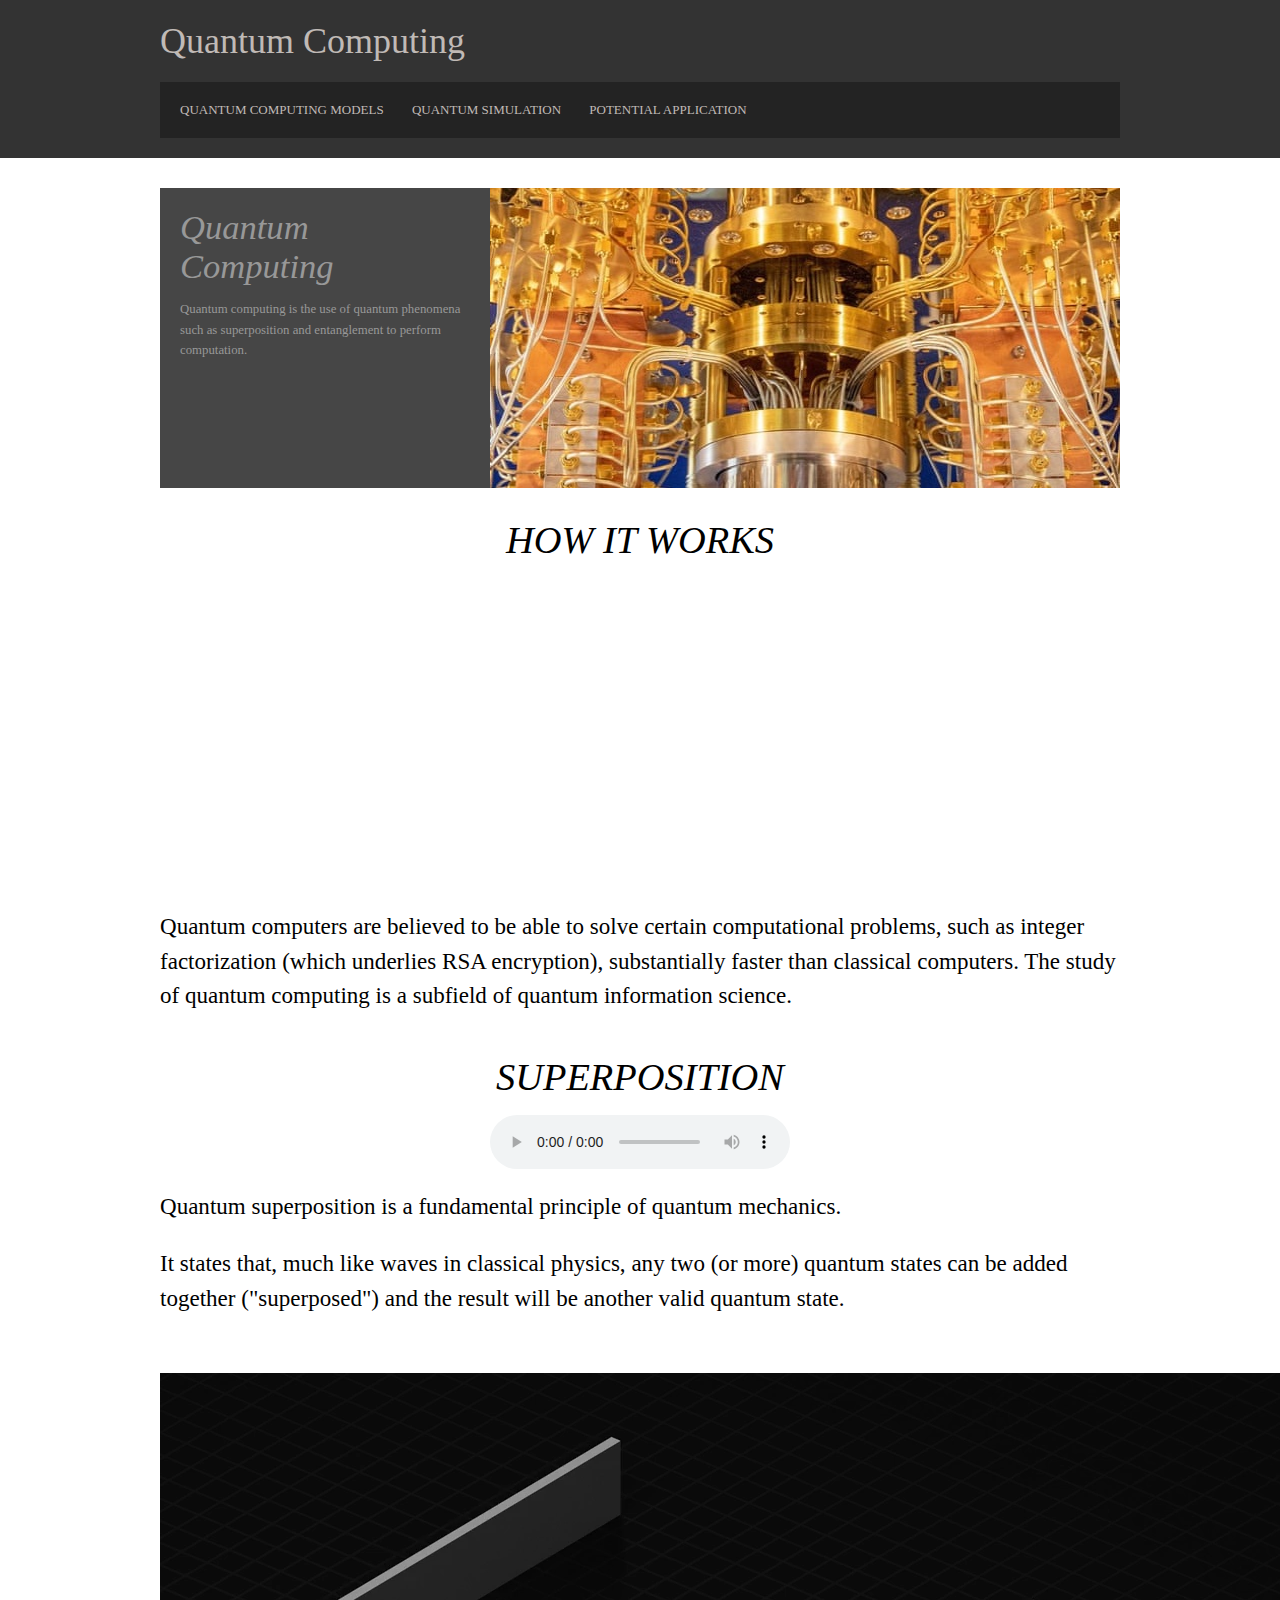
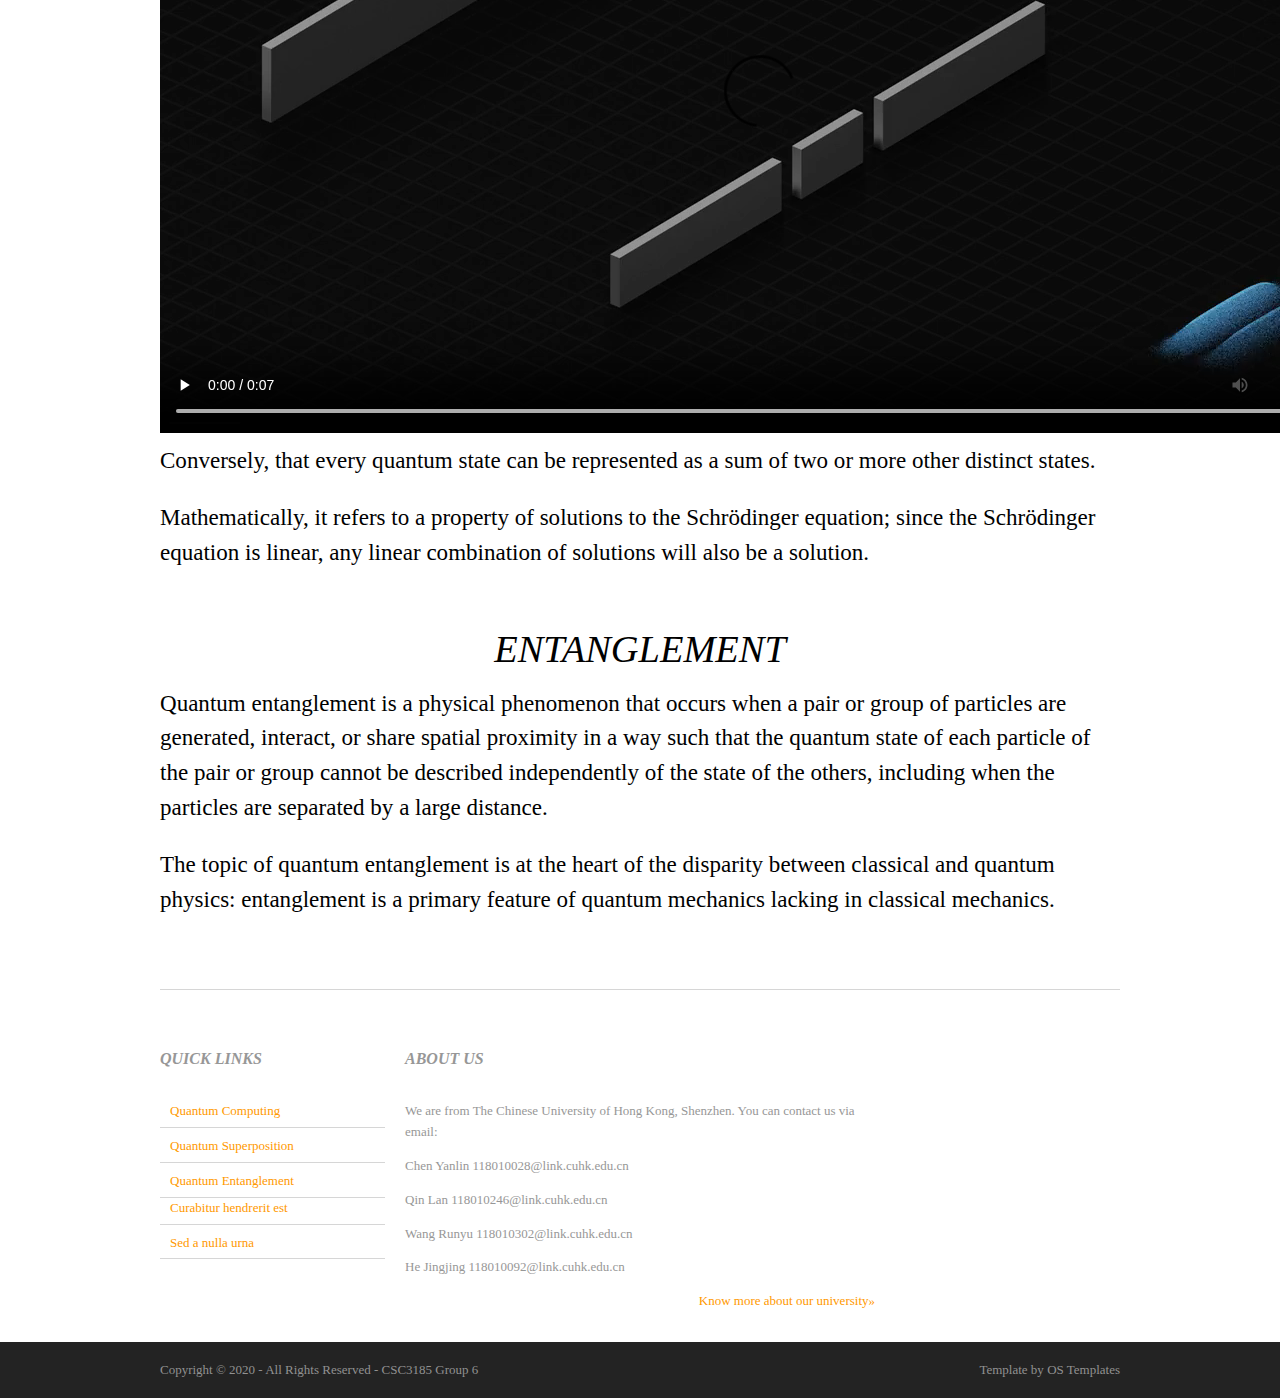
==== commit 9cfa61a7: "Update index.html" ====
--- a/index.html
+++ b/index.html
@@ -30,9 +30,8 @@
     <section id="slider" class="clear">
       <figure><img src="images/demo/630x300.jpg" alt="">
         <figcaption>
-          <h2 style="font-size:2.8vw">Quantum Computing</h2>
+          <h2 style="font-size:2.7vw">Quantum Computing</h2>
           <p style="font-size:1vw; font-style: normal">Quantum computing is the use of quantum phenomena such as superposition and entanglement to perform computation. 
-            Computers that perform quantum computations are known as quantum computers. 
           <!--<footer class="more"><a href="https://en.wikipedia.org/wiki/Quantum_computing">Wikipidia &raquo;</a></footer>-->
         </figcaption>
       </figure>
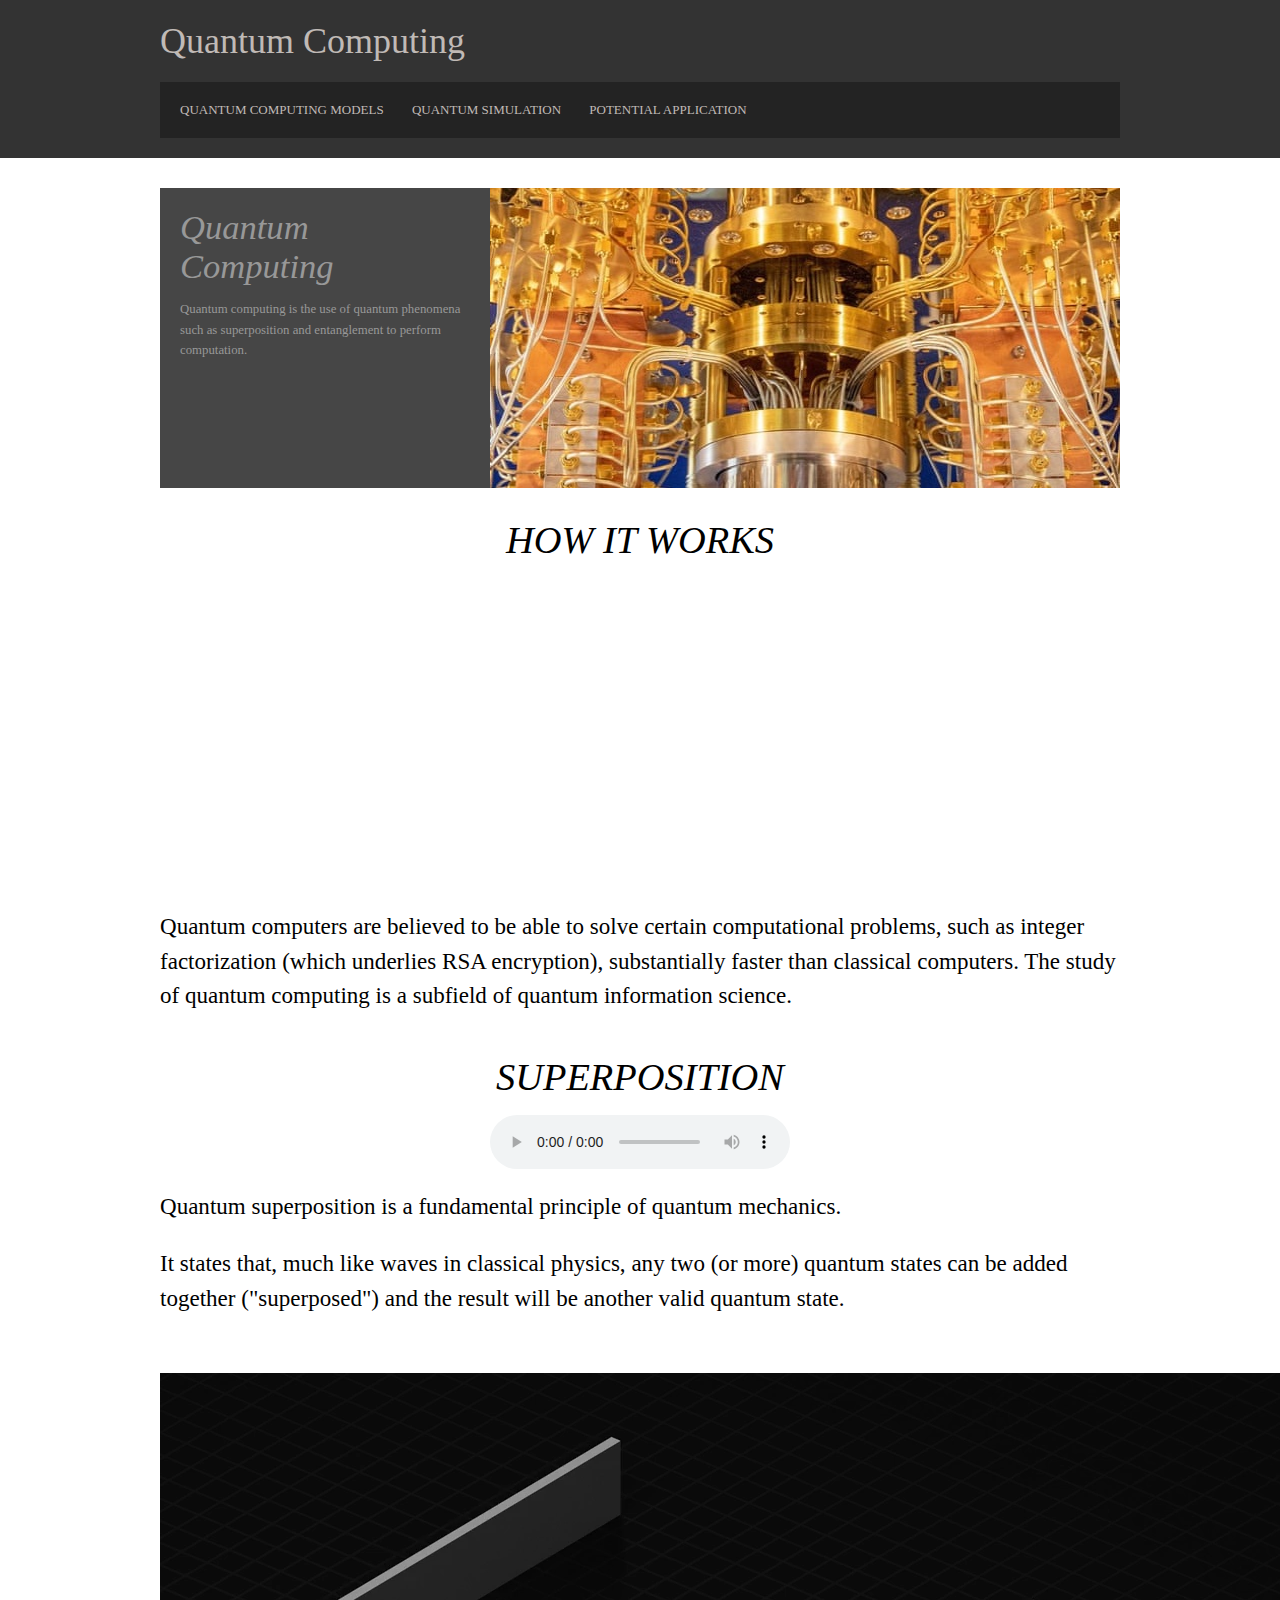
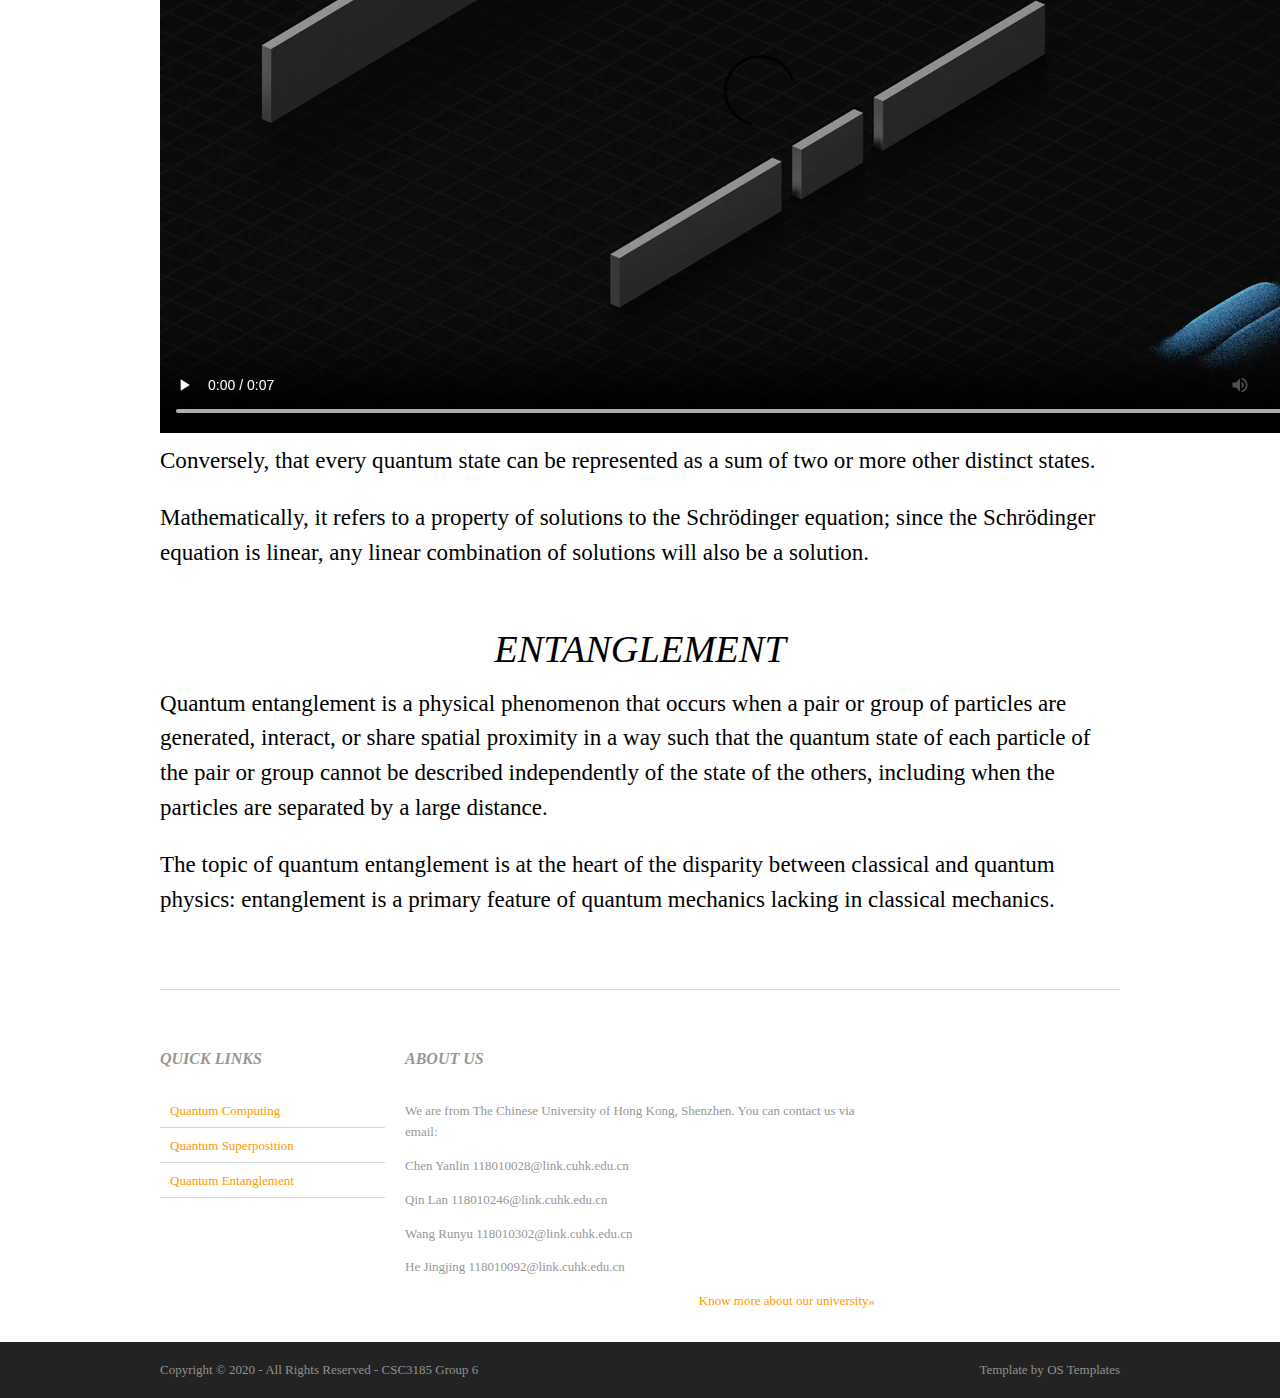
==== commit 29cf5176: "Update index.html" ====
--- a/index.html
+++ b/index.html
@@ -31,7 +31,7 @@
       <figure><img src="images/demo/630x300.jpg" alt="">
         <figcaption>
           <h2 style="font-size:2.7vw">Quantum Computing</h2>
-          <p style="font-size:1vw; font-style: normal">Quantum computing is the use of quantum phenomena such as superposition and entanglement to perform computation. 
+          <p style="font-size:1vw">Quantum computing is the use of quantum phenomena such as superposition and entanglement to perform computation. 
           <!--<footer class="more"><a href="https://en.wikipedia.org/wiki/Quantum_computing">Wikipidia &raquo;</a></footer>-->
         </figcaption>
       </figure>
@@ -107,8 +107,6 @@
             <li><a href="https://en.wikipedia.org/wiki/Quantum_computing">Quantum Computing</a></li>
             <li><a href="https://en.wikipedia.org/wiki/Quantum_superposition">Quantum Superposition</a></li>
             <li class="last"><a href="https://en.wikipedia.org/wiki/Quantum_entanglement">Quantum Entanglement</a></li>
-            <li><a href="#">Curabitur hendrerit est</a></li>
-            <li class="last"><a href="#">Sed a nulla urna</a></li>
           </ul>
         </nav>
       </section>
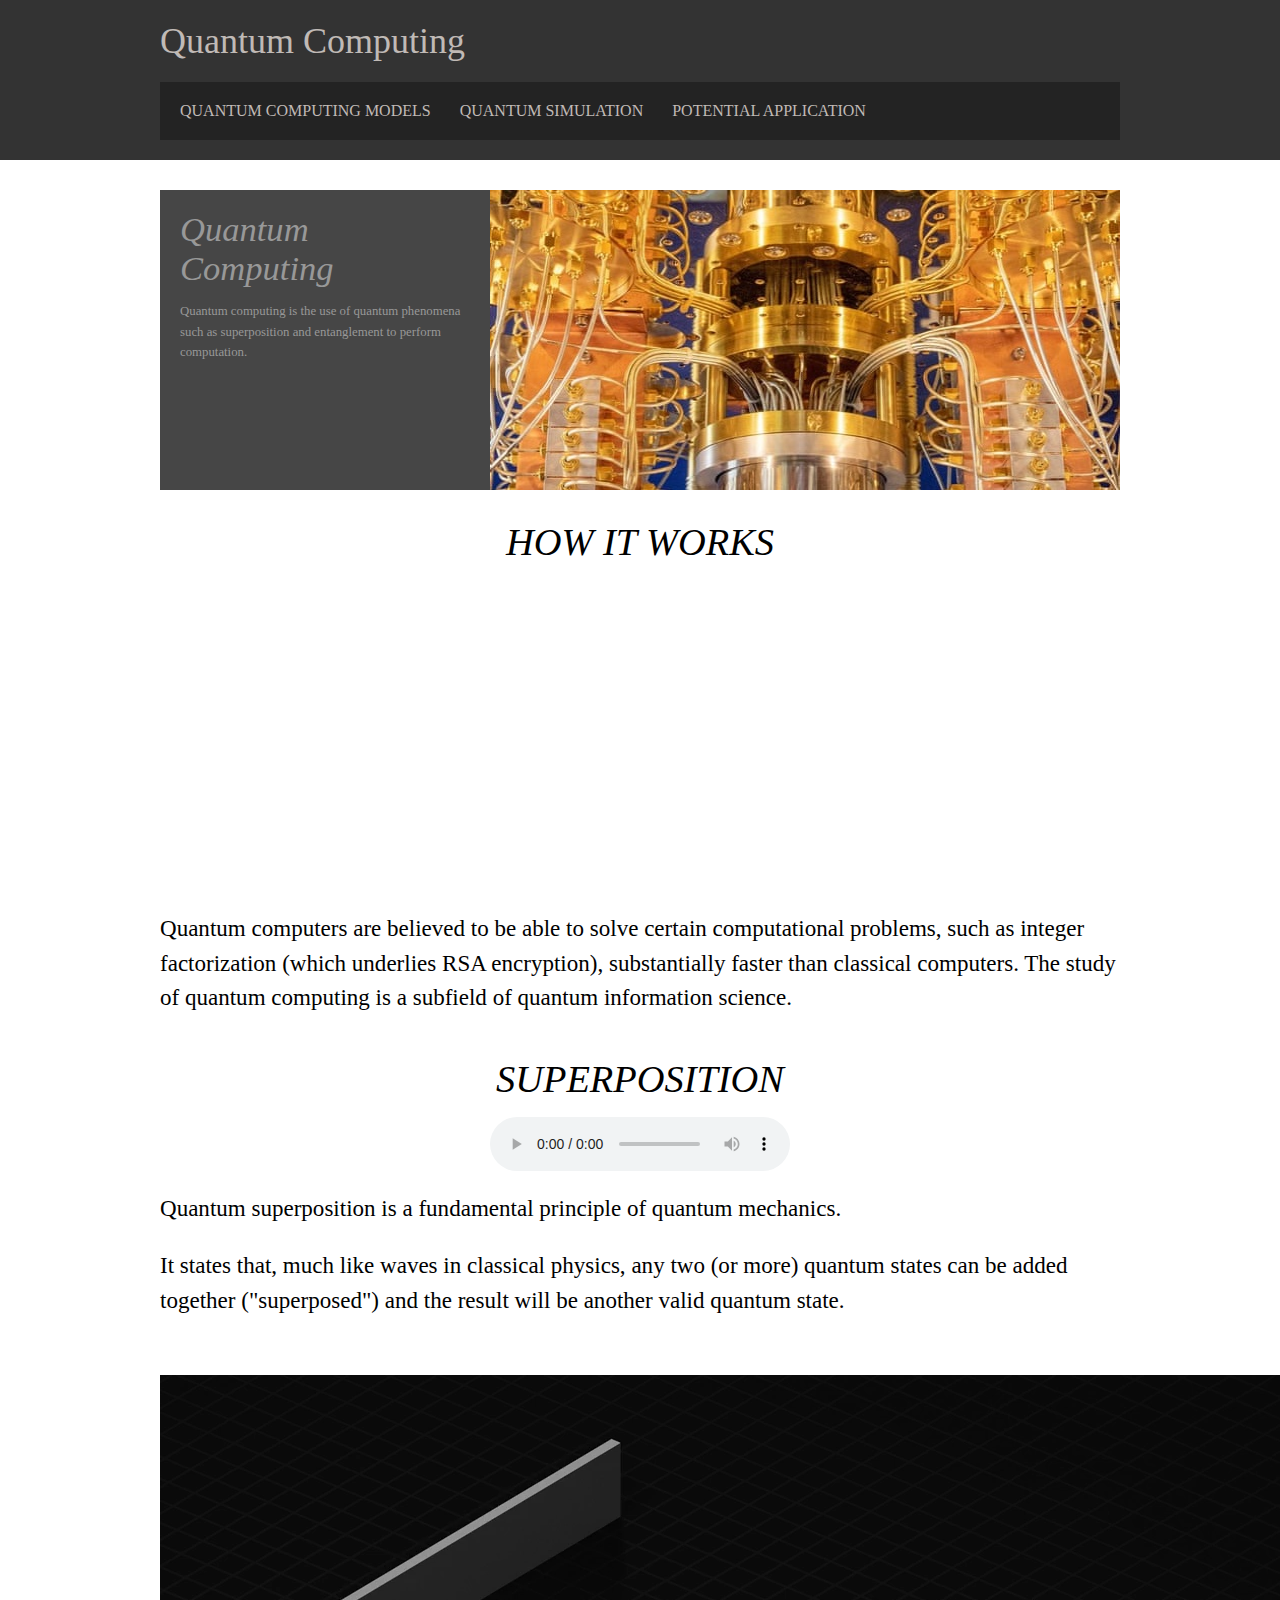
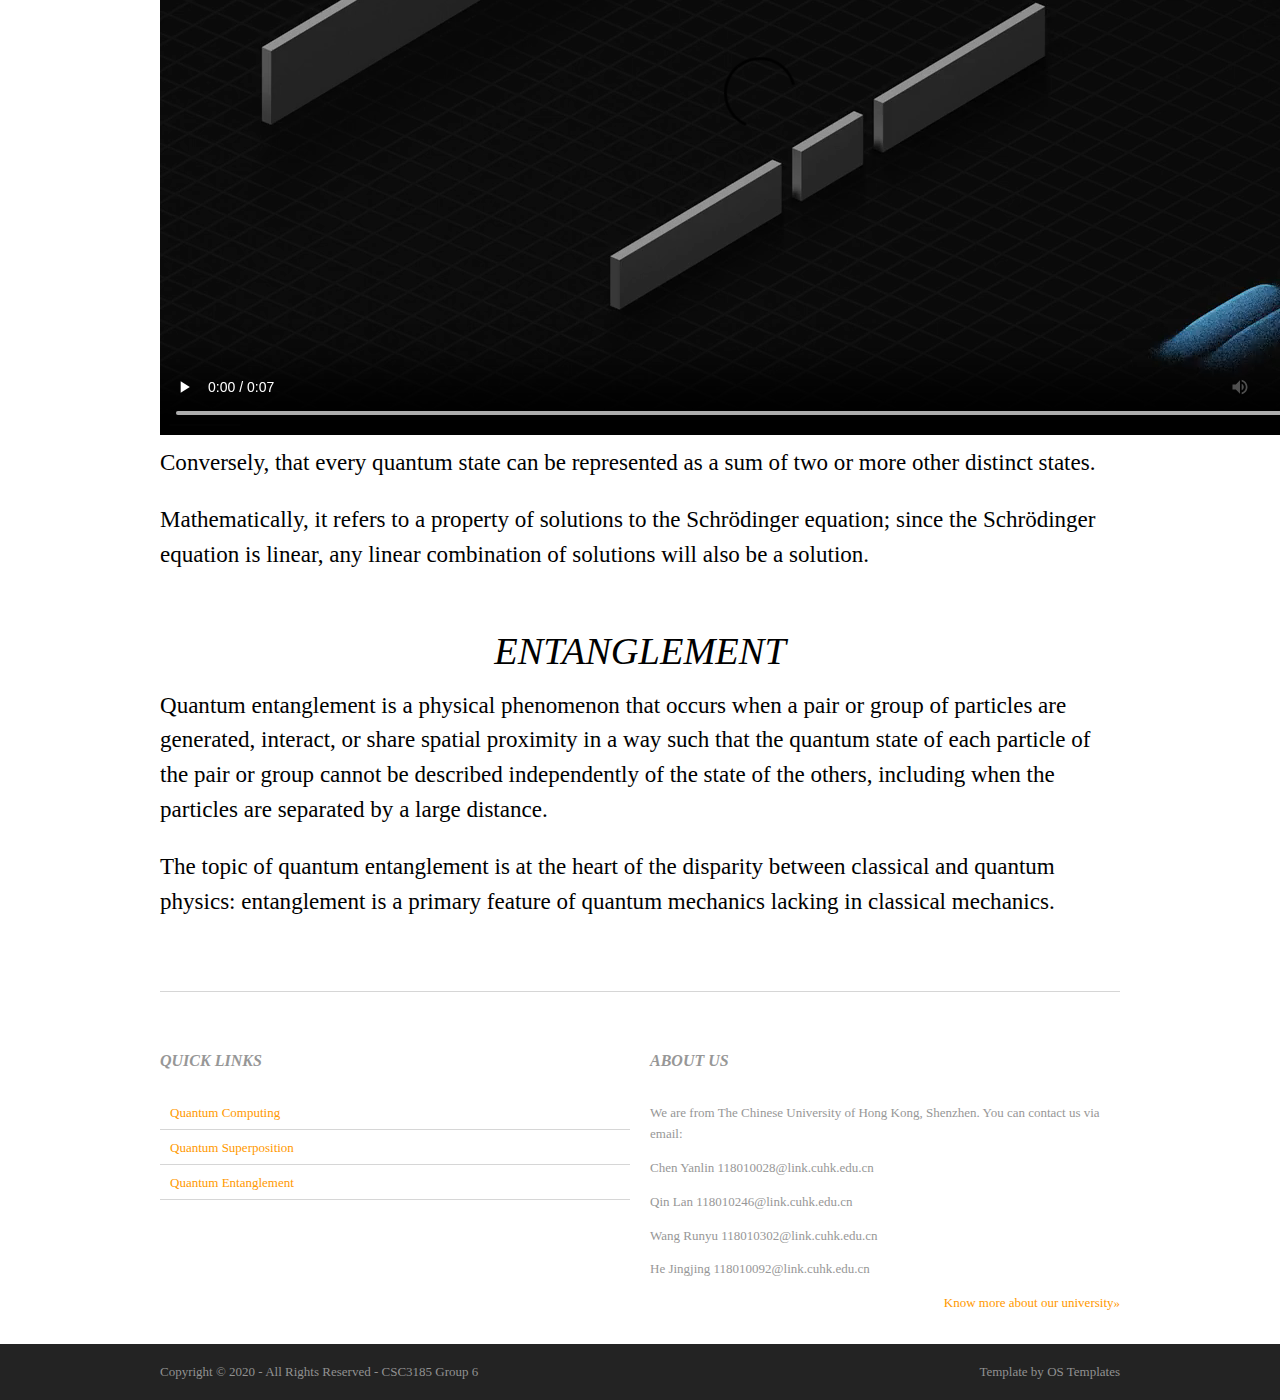
==== commit 73215bf5: "Update index.html" ====
--- a/index.html
+++ b/index.html
@@ -1,5 +1,11 @@
 <!DOCTYPE html>
 <html lang="en" dir="ltr">
+<style>
+div:hover{ font-size:16px}
+</style>
+<style>
+div:hover{ font-size:16px}
+</style>
 <head>
 <title>Quantum Computing</title>
 <meta charset="UTF-8">
@@ -100,7 +106,7 @@
     <!-- ########################################################################################## -->
     <!-- ########################################################################################## -->
     <div id="homepage" class="last clear">
-      <section class="one_quarter">
+      <section class="two_quarter">
         <h2 class="title">Quick Links</h2>
         <nav>
           <ul>
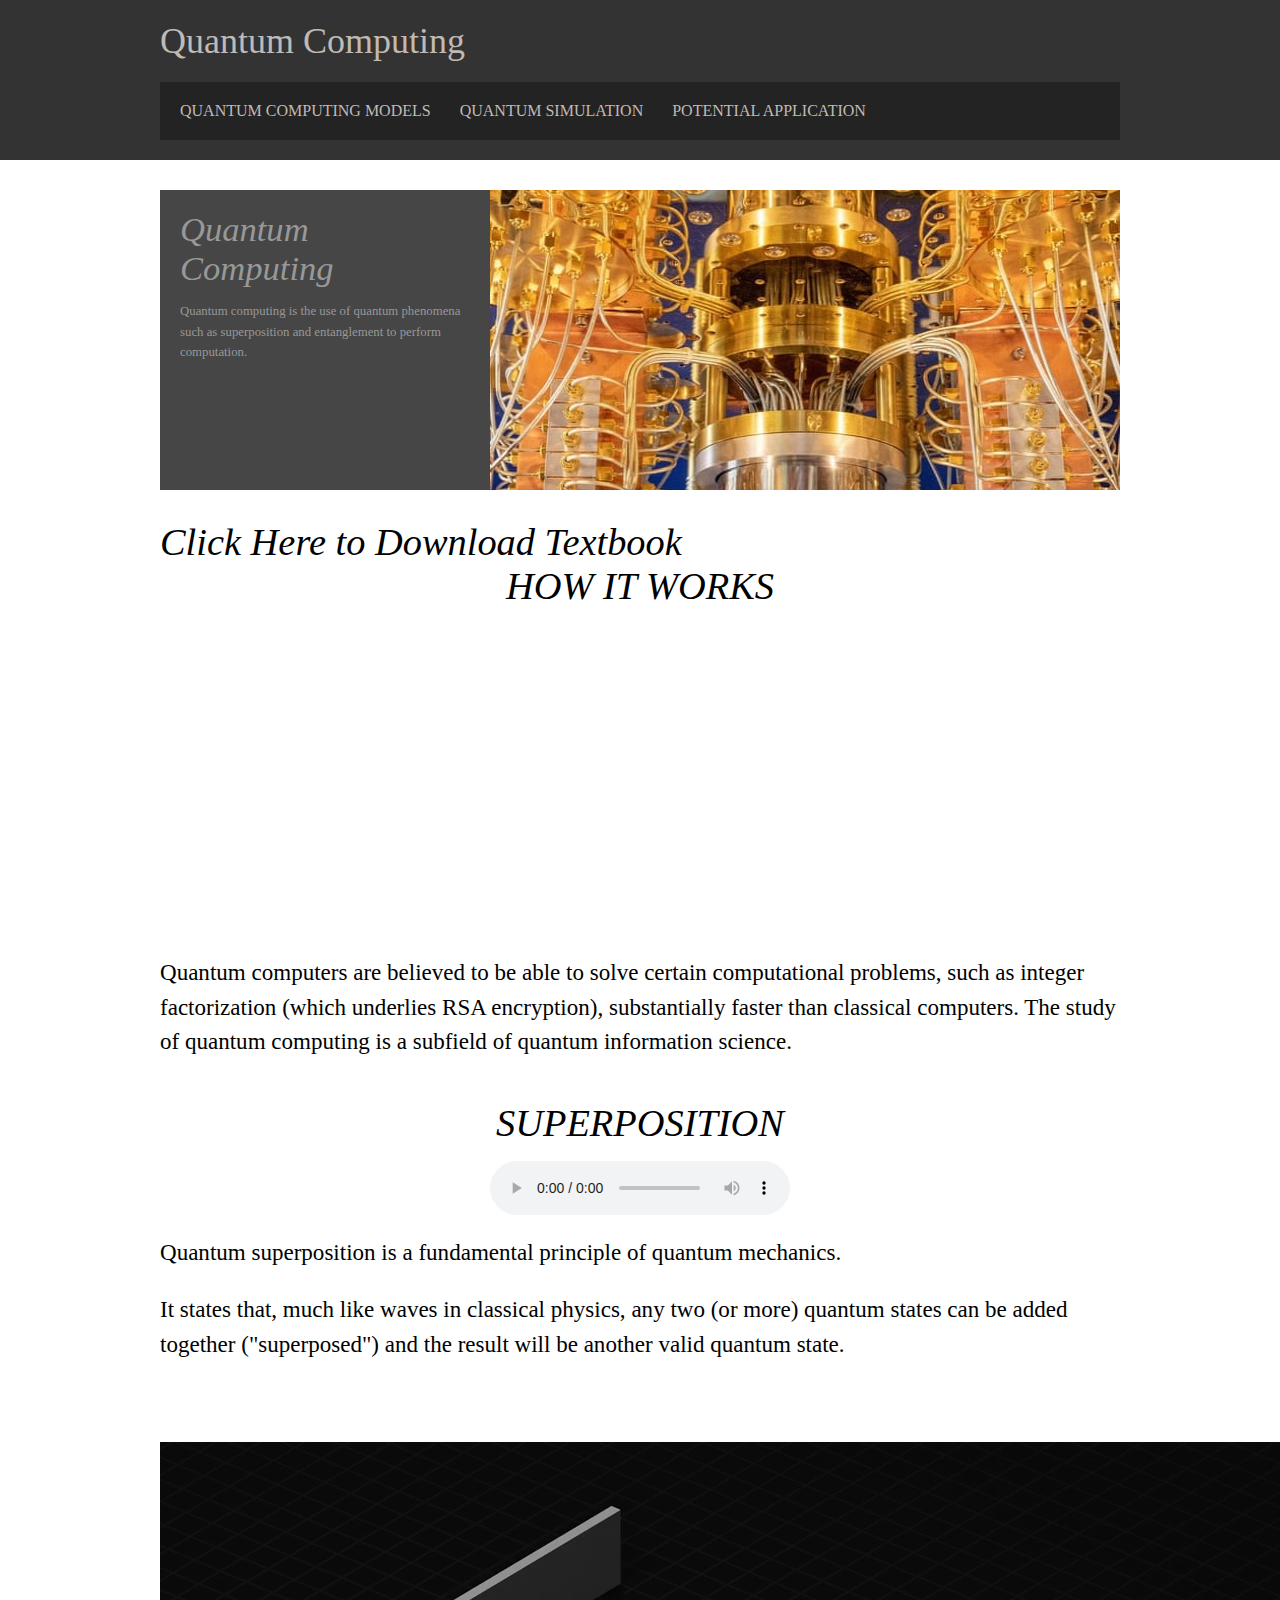
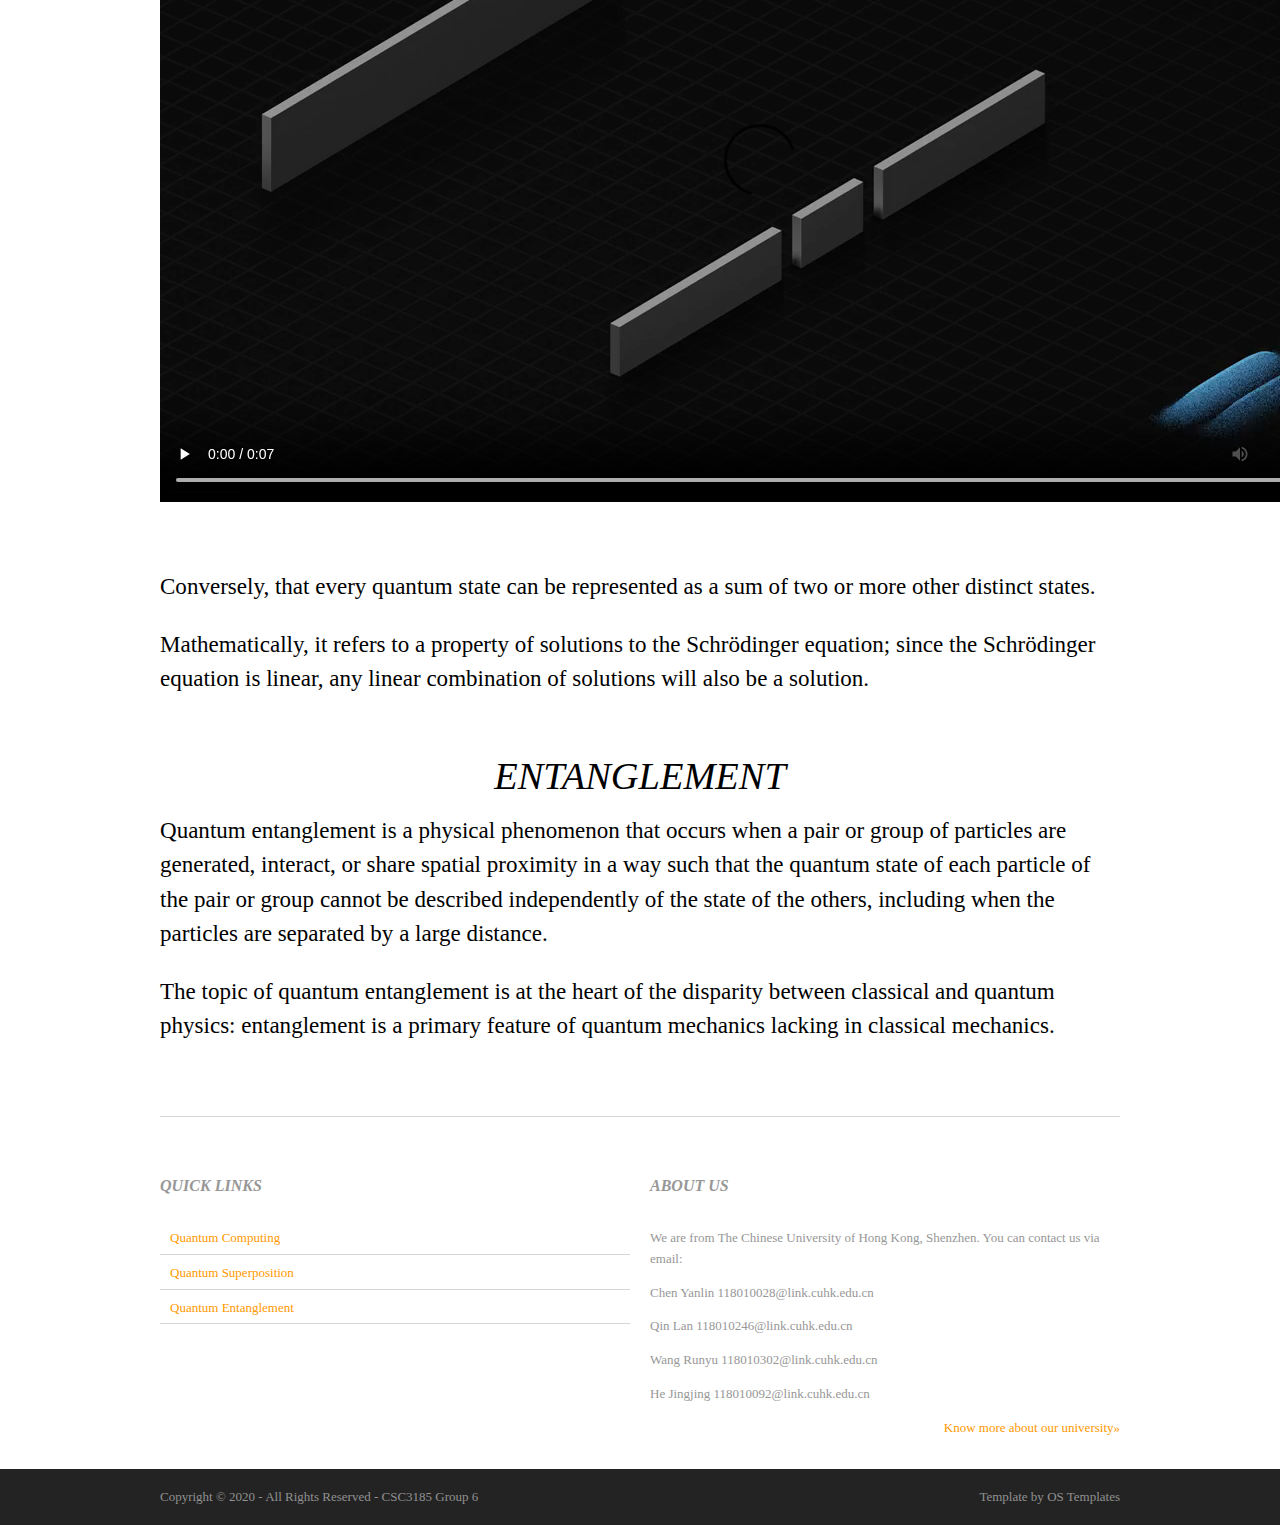
==== commit 8f9b4990: "Update index.html" ====
--- a/index.html
+++ b/index.html
@@ -12,6 +12,7 @@
 <link rel="stylesheet" href="styles/layout.css" type="text/css">
 
 <!--[if lt IE 9]><script src="scripts/html5shiv.js"></script><![endif]-->
+
 </head>
 <body>
   
@@ -35,16 +36,22 @@
     <!-- Slider -->
     <section id="slider" class="clear">
       <figure><img src="images/demo/630x300.jpg" alt="">
-        <figcaption>
+        <figcaption> 
           <h2 style="font-size:2.7vw">Quantum Computing</h2>
           <p style="font-size:1vw">Quantum computing is the use of quantum phenomena such as superposition and entanglement to perform computation. 
           <!--<footer class="more"><a href="https://en.wikipedia.org/wiki/Quantum_computing">Wikipidia &raquo;</a></footer>-->
         </figcaption>
       </figure>
     </section>
-    <!-- main content -->
+    <!-- main content --> 
+    <!--Quantum_Computation_and_Quantum_Information-->
     <div id="intro">
-      <section class="clear">        
+      <section class="clear">   
+        
+        
+        <a href="media/Quantum_Computation_and_Quantum_Information.pdf" download>
+        <h6 style="font-size:3vw; color:black">Click Here to Download Textbook</h6>
+      </a>
 
         <article class="user_reviews">     
         <h2 align="center" style="font-size:3vw; color:black">HOW IT WORKS</h2>
@@ -76,9 +83,11 @@
              (or more) quantum states can be added together ("superposed") and
               the result will be another valid quantum state.</p> 
             <br>
+           <p align="center">
               <video controls>
                 <source src="media/superposition.mp4" type="video/mp4">
               </video>
+           </p>
             <br>
               Conversely, 
               that every quantum state can be represented as a sum of two or 
